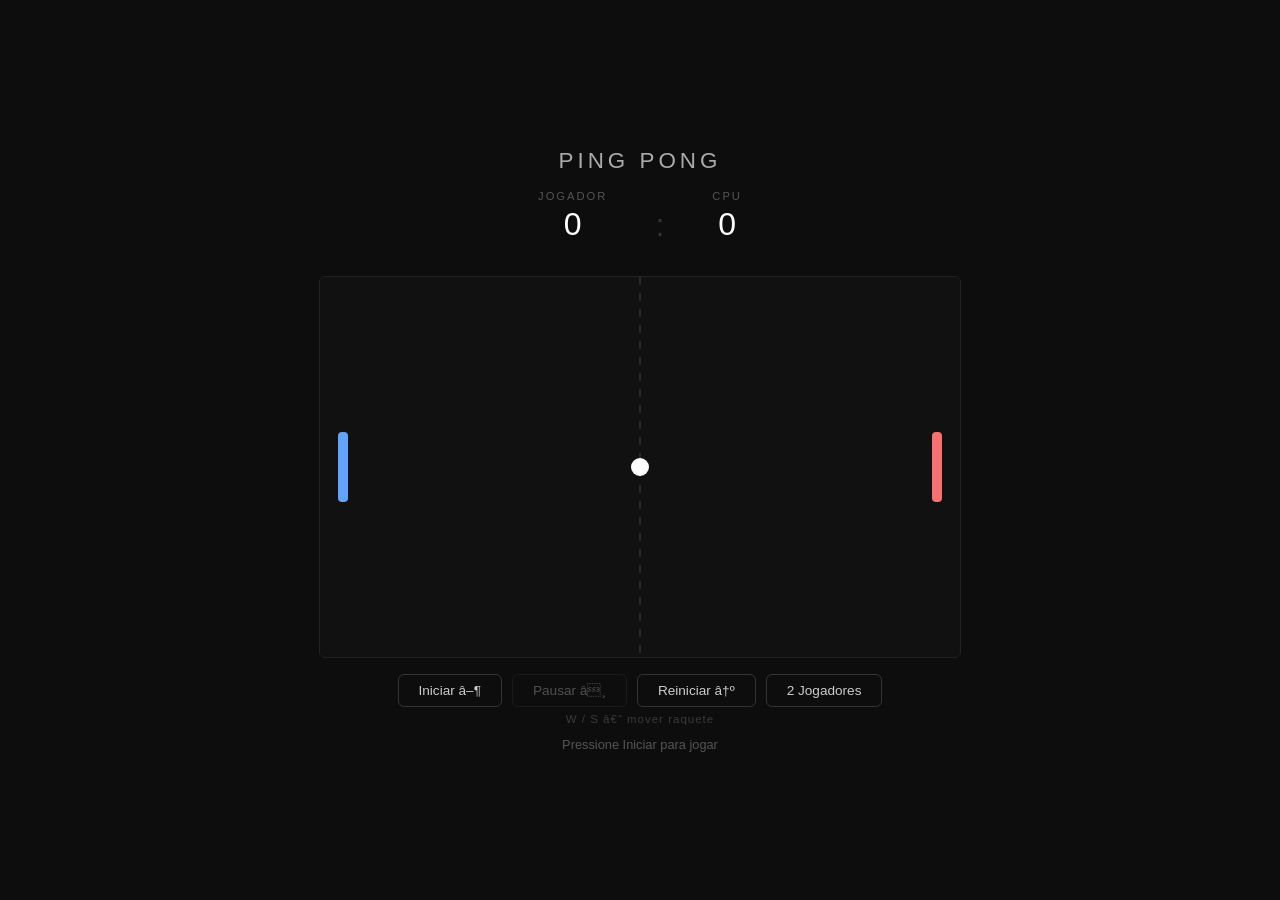
==== index.html @ 2b1d401d "att v2" ====
﻿<!DOCTYPE html>
<html lang="pt-BR">
<head>
  <meta charset="UTF-8" />
  <meta name="viewport" content="width=device-width, initial-scale=1.0" />
  <title>Ping Pong</title>
  <style>
    html, body {
      width: 100%;
      height: 100%;
    }

    body {
      margin: 0;
      background: #0d0d0d;
      overflow: hidden;
    }

    .frame {
      position: absolute;
      inset: 0;
      width: 100%;
      height: 100%;
      border: 0;
      display: none;
    }

    .frame.active {
      display: block;
    }

    .srcdoc-store {
      display: none;
    }
  </style>
</head>
<body>
  <noscript style="color:#fff; font-family:Segoe UI, sans-serif; padding:16px; display:block;">
    Ative o JavaScript para jogar.
  </noscript>

  <iframe id="frame-desktop" class="frame" title="Ping Pong (Desktop)"></iframe>
  <iframe id="frame-mobile" class="frame" title="Ping Pong (Mobile)"></iframe>

  <textarea id="srcdoc-desktop" class="srcdoc-store" aria-hidden="true">
<!DOCTYPE html>
<html lang="pt-BR">
<head>
  <meta charset="UTF-8" />
  <meta name="viewport" content="width=device-width, initial-scale=1.0" />
  <title>Ping Pong</title>
  <style>
    * { box-sizing: border-box; margin: 0; padding: 0; }

    body {
      background: #0d0d0d;
      display: flex;
      flex-direction: column;
      align-items: center;
      justify-content: center;
      min-height: 100vh;
      font-family: 'Segoe UI', sans-serif;
      color: #fff;
    }

    h1 {
      font-size: 1.4rem;
      font-weight: 500;
      letter-spacing: 4px;
      text-transform: uppercase;
      color: #aaa;
      margin-bottom: 1rem;
    }

    #scoreboard {
      display: flex;
      gap: 3rem;
      margin-bottom: 1rem;
      font-size: 2rem;
      font-weight: 500;
    }

    .score-block { text-align: center; }
    .score-label { font-size: 0.7rem; color: #555; letter-spacing: 2px; display: block; margin-bottom: 4px; }

    #game-canvas {
      border: 1px solid #222;
      border-radius: 6px;
      display: block;
    }

    #controls {
      display: flex;
      gap: 10px;
      margin-top: 1rem;
      flex-wrap: wrap;
      justify-content: center;
    }

    button {
      background: transparent;
      color: #ccc;
      border: 1px solid #333;
      border-radius: 6px;
      padding: 8px 20px;
      font-size: 0.85rem;
      cursor: pointer;
      transition: background 0.15s, color 0.15s;
    }

    button:hover:not(:disabled) { background: #1e1e1e; color: #fff; }
    button:disabled { opacity: 0.35; cursor: default; }

    #msg {
      font-size: 0.8rem;
      color: #555;
      margin-top: 0.75rem;
    }

    .hint {
      font-size: 0.72rem;
      color: #3a3a3a;
      margin-top: 0.4rem;
      letter-spacing: 1px;
    }
  </style>
</head>
<body>

  <h1>Ping Pong</h1>

  <div id="scoreboard">
    <div class="score-block">
      <span class="score-label" id="label-left">JOGADOR</span>
      <span id="score-left">0</span>
    </div>
    <div style="color:#333; line-height:2.2;">:</div>
    <div class="score-block">
      <span class="score-label" id="label-right">CPU</span>
      <span id="score-right">0</span>
    </div>
  </div>

  <canvas id="game-canvas" width="640" height="380"></canvas>

  <div id="controls">
    <button id="btn-start"  onclick="Game.start()">Iniciar â–¶</button>
    <button id="btn-pause"  onclick="Game.togglePause()" disabled>Pausar â¸</button>
    <button id="btn-reset"  onclick="Game.reset()">Reiniciar â†º</button>
    <button id="btn-mode"   onclick="Game.toggleMode()">2 Jogadores</button>
  </div>

  <p class="hint" id="hint">W / S  â€”  mover raquete</p>
  <p id="msg">Pressione Iniciar para jogar</p>

  <script>
    // â”€â”€â”€â”€â”€â”€â”€â”€â”€â”€â”€â”€â”€â”€â”€â”€â”€â”€â”€â”€â”€â”€â”€â”€â”€â”€â”€â”€â”€â”€â”€â”€â”€â”€â”€â”€â”€â”€â”€â”€â”€â”€â”€â”€â”€â”€â”€â”€â”€â”€â”€â”€â”€
    //  PING PONG â€” cÃ³digo estruturado em mÃ³dulos
    // â”€â”€â”€â”€â”€â”€â”€â”€â”€â”€â”€â”€â”€â”€â”€â”€â”€â”€â”€â”€â”€â”€â”€â”€â”€â”€â”€â”€â”€â”€â”€â”€â”€â”€â”€â”€â”€â”€â”€â”€â”€â”€â”€â”€â”€â”€â”€â”€â”€â”€â”€â”€â”€

    const Game = (() => {

      // â”€â”€ Canvas setup â”€â”€â”€â”€â”€â”€â”€â”€â”€â”€â”€â”€â”€â”€â”€â”€â”€â”€â”€â”€â”€â”€â”€â”€â”€â”€â”€â”€â”€â”€â”€â”€â”€â”€â”€â”€
      const canvas = document.getElementById('game-canvas');
      const ctx    = canvas.getContext('2d');
      const W = canvas.width;
      const H = canvas.height;

      // â”€â”€ Constantes â”€â”€â”€â”€â”€â”€â”€â”€â”€â”€â”€â”€â”€â”€â”€â”€â”€â”€â”€â”€â”€â”€â”€â”€â”€â”€â”€â”€â”€â”€â”€â”€â”€â”€â”€â”€â”€â”€â”€
      const PADDLE_W     = 10;
      const PADDLE_H     = 70;
      const PADDLE_SPEED = 5;
      const BALL_RADIUS  = 9;
      const CPU_SPEED    = 3.8;
      const WINNING_SCORE = 7;

      // â”€â”€ Estado global â”€â”€â”€â”€â”€â”€â”€â”€â”€â”€â”€â”€â”€â”€â”€â”€â”€â”€â”€â”€â”€â”€â”€â”€â”€â”€â”€â”€â”€â”€â”€â”€â”€â”€â”€â”€
      let running  = false;
      let paused   = false;
      let gameOver = false;
      let animId   = null;
      let scores   = { left: 0, right: 0 };
      let leftPaddle, rightPaddle, ball;
      let mode = 'cpu'; // 'cpu' | 'pvp'

      const labelLeft = document.getElementById('label-left');
      const labelRight = document.getElementById('label-right');
      const hintEl = document.getElementById('hint');
      const btnMode = document.getElementById('btn-mode');

      function updateModeUI() {
        if (mode === 'cpu') {
          if (labelLeft) labelLeft.textContent = 'JOGADOR';
          if (labelRight) labelRight.textContent = 'CPU';
          if (btnMode) btnMode.textContent = '2 Jogadores';
          if (hintEl) hintEl.textContent = 'W / S  â€”  mover raquete';
        } else {
          if (labelLeft) labelLeft.textContent = 'JOGADOR 1';
          if (labelRight) labelRight.textContent = 'JOGADOR 2';
          if (btnMode) btnMode.textContent = '1 Jogador';
          if (hintEl) hintEl.textContent = 'P1: W/S  â€”  P2: â†‘/â†“';
        }
      }

      // â”€â”€ Teclado â”€â”€â”€â”€â”€â”€â”€â”€â”€â”€â”€â”€â”€â”€â”€â”€â”€â”€â”€â”€â”€â”€â”€â”€â”€â”€â”€â”€â”€â”€â”€â”€â”€â”€â”€â”€â”€â”€â”€â”€â”€
      const keys = {};
      document.addEventListener('keydown', e => {
        keys[e.key] = true;
        if (['w','s','W','S','ArrowUp','ArrowDown'].includes(e.key)) e.preventDefault();
      });
      document.addEventListener('keyup', e => { keys[e.key] = false; });

      // â”€â”€ InicializaÃ§Ã£o â”€â”€â”€â”€â”€â”€â”€â”€â”€â”€â”€â”€â”€â”€â”€â”€â”€â”€â”€â”€â”€â”€â”€â”€â”€â”€â”€â”€â”€â”€â”€â”€â”€â”€â”€â”€
      function initState() {
        leftPaddle = {
          x: 18,
          y: H / 2 - PADDLE_H / 2,
          w: PADDLE_W,
          h: PADDLE_H
        };
        rightPaddle = {
          x: W - 18 - PADDLE_W,
          y: H / 2 - PADDLE_H / 2,
          w: PADDLE_W,
          h: PADDLE_H
        };
        scores = { left: 0, right: 0 };
        ball = spawnBall();
        updateScoreUI();
      }

      // â”€â”€ LÃ³gica da bola â”€â”€â”€â”€â”€â”€â”€â”€â”€â”€â”€â”€â”€â”€â”€â”€â”€â”€â”€â”€â”€â”€â”€â”€â”€â”€â”€â”€â”€â”€â”€â”€â”€â”€â”€
      function spawnBall() {
        const angle = (Math.random() * 0.5 + 0.2) * (Math.random() < 0.5 ? 1 : -1);
        const speed = 4.5;
        return {
          x:  W / 2,
          y:  H / 2,
          vx: speed * Math.cos(angle) * (Math.random() < 0.5 ? 1 : -1),
          vy: speed * Math.sin(angle),
          r:  BALL_RADIUS
        };
      }

      function moveBall() {
        ball.x += ball.vx;
        ball.y += ball.vy;

        // ColisÃ£o com paredes (topo/fundo)
        if (ball.y - ball.r <= 0)  { ball.y = ball.r;     ball.vy *= -1; }
        if (ball.y + ball.r >= H)  { ball.y = H - ball.r; ball.vy *= -1; }

        // ColisÃ£o com paddle esquerdo (jogador)
        if (collidesAABB(ball, leftPaddle)) {
          ball.x = leftPaddle.x + leftPaddle.w + ball.r;
          reflectBall(ball, leftPaddle, +1);
        }

        // ColisÃ£o com paddle direito (CPU)
        if (collidesAABB(ball, rightPaddle)) {
          ball.x = rightPaddle.x - ball.r;
          reflectBall(ball, rightPaddle, -1);
        }

        // Saiu pela esquerda â†’ ponto para CPU
        if (ball.x + ball.r < 0) {
          scores.right++;
          handlePoint(mode === 'cpu' ? 'CPU' : 'Jogador 2');
        }

        // Saiu pela direita â†’ ponto para o jogador
        if (ball.x - ball.r > W) {
          scores.left++;
          handlePoint(mode === 'cpu' ? 'Jogador' : 'Jogador 1');
        }
      }

      function reflectBall(b, paddle, direction) {
        const offset = (b.y - (paddle.y + paddle.h / 2)) / (paddle.h / 2);
        const speed  = Math.min(Math.sqrt(b.vx ** 2 + b.vy ** 2) * 1.04, 14);
        const angle  = offset * 0.85;
        b.vx = direction * Math.abs(speed * Math.cos(angle));
        b.vy = speed * Math.sin(angle);
      }

      function collidesAABB(b, p) {
        return b.x - b.r < p.x + p.w &&
               b.x + b.r > p.x &&
               b.y - b.r < p.y + p.h &&
               b.y + b.r > p.y;
      }

      // â”€â”€ Paddles â”€â”€â”€â”€â”€â”€â”€â”€â”€â”€â”€â”€â”€â”€â”€â”€â”€â”€â”€â”€â”€â”€â”€â”€â”€â”€â”€â”€â”€â”€â”€â”€â”€â”€â”€â”€â”€â”€â”€â”€â”€â”€
      function movePlayerPaddle() {
        if (keys['w'] || keys['W']) leftPaddle.y -= PADDLE_SPEED;
        if (keys['s'] || keys['S']) leftPaddle.y += PADDLE_SPEED;
        leftPaddle.y = clamp(leftPaddle.y, 0, H - PADDLE_H);
      }

      function movePlayer2Paddle() {
        if (keys['ArrowUp']) rightPaddle.y -= PADDLE_SPEED;
        if (keys['ArrowDown']) rightPaddle.y += PADDLE_SPEED;
        rightPaddle.y = clamp(rightPaddle.y, 0, H - PADDLE_H);
      }

      function moveCPUPaddle() {
        const center = rightPaddle.y + PADDLE_H / 2;
        if (center < ball.y - 6) rightPaddle.y += CPU_SPEED;
        else if (center > ball.y + 6) rightPaddle.y -= CPU_SPEED;
        rightPaddle.y = clamp(rightPaddle.y, 0, H - PADDLE_H);
      }

      // â”€â”€ PontuaÃ§Ã£o / vitÃ³ria â”€â”€â”€â”€â”€â”€â”€â”€â”€â”€â”€â”€â”€â”€â”€â”€â”€â”€â”€â”€â”€â”€â”€â”€â”€â”€â”€â”€â”€â”€
      function handlePoint(scorer) {
        updateScoreUI();
        if (scores.left >= WINNING_SCORE || scores.right >= WINNING_SCORE) {
          endGame(scorer);
        } else {
          ball = spawnBall();
        }
      }

      function endGame(winner) {
        gameOver = true;
        running  = false;
        setMsg(`ðŸ† ${winner} venceu! Pressione Reiniciar para jogar novamente.`);
        document.getElementById('btn-pause').disabled = true;
        document.getElementById('btn-start').disabled = true;
      }

      // â”€â”€ RenderizaÃ§Ã£o â”€â”€â”€â”€â”€â”€â”€â”€â”€â”€â”€â”€â”€â”€â”€â”€â”€â”€â”€â”€â”€â”€â”€â”€â”€â”€â”€â”€â”€â”€â”€â”€â”€â”€â”€â”€â”€
      function drawBackground() {
        ctx.fillStyle = '#111';
        ctx.fillRect(0, 0, W, H);

        ctx.setLineDash([8, 8]);
        ctx.strokeStyle = '#2a2a2a';
        ctx.lineWidth = 2;
        ctx.beginPath();
        ctx.moveTo(W / 2, 0);
        ctx.lineTo(W / 2, H);
        ctx.stroke();
        ctx.setLineDash([]);
      }

      function drawPaddle(p, color) {
        ctx.fillStyle = color;
        ctx.beginPath();
        const radius = 4;
        if (typeof ctx.roundRect === 'function') {
          ctx.roundRect(p.x, p.y, p.w, p.h, radius);
        } else if (typeof ctx.arcTo === 'function') {
          const r = Math.min(radius, p.w / 2, p.h / 2);
          const x = p.x, y = p.y, w = p.w, h = p.h;
          ctx.moveTo(x + r, y);
          ctx.arcTo(x + w, y, x + w, y + h, r);
          ctx.arcTo(x + w, y + h, x, y + h, r);
          ctx.arcTo(x, y + h, x, y, r);
          ctx.arcTo(x, y, x + w, y, r);
          ctx.closePath();
        } else {
          ctx.rect(p.x, p.y, p.w, p.h);
        }
        ctx.fill();
      }

      function drawBall() {
        ctx.fillStyle = '#ffffff';
        ctx.beginPath();
        ctx.arc(ball.x, ball.y, ball.r, 0, Math.PI * 2);
        ctx.fill();
      }

      function draw() {
        drawBackground();
        drawPaddle(leftPaddle,  '#60a5fa');
        drawPaddle(rightPaddle, '#f87171');
        drawBall();
      }

      // â”€â”€ Game loop â”€â”€â”€â”€â”€â”€â”€â”€â”€â”€â”€â”€â”€â”€â”€â”€â”€â”€â”€â”€â”€â”€â”€â”€â”€â”€â”€â”€â”€â”€â”€â”€â”€â”€â”€â”€â”€â”€â”€â”€
      function loop() {
        if (!running || paused || gameOver) return;
        movePlayerPaddle();
        if (mode === 'cpu') moveCPUPaddle();
        else movePlayer2Paddle();
        moveBall();
        draw();
        animId = requestAnimationFrame(loop);
      }

      // â”€â”€ UtilitÃ¡rios â”€â”€â”€â”€â”€â”€â”€â”€â”€â”€â”€â”€â”€â”€â”€â”€â”€â”€â”€â”€â”€â”€â”€â”€â”€â”€â”€â”€â”€â”€â”€â”€â”€â”€â”€â”€â”€â”€
      function clamp(val, min, max) {
        return Math.max(min, Math.min(max, val));
      }

      function updateScoreUI() {
        document.getElementById('score-left').textContent  = scores.left;
        document.getElementById('score-right').textContent = scores.right;
      }

      function setMsg(text) {
        document.getElementById('msg').textContent = text;
      }

      // â”€â”€ API pÃºblica â”€â”€â”€â”€â”€â”€â”€â”€â”€â”€â”€â”€â”€â”€â”€â”€â”€â”€â”€â”€â”€â”€â”€â”€â”€â”€â”€â”€â”€â”€â”€â”€â”€â”€â”€â”€â”€â”€
      function start() {
        if (gameOver || running) return;
        running = true;
        paused  = false;
        document.getElementById('btn-start').disabled = true;
        document.getElementById('btn-pause').disabled = false;
        setMsg(mode === 'cpu'
          ? 'Use W e S para mover. Boa sorte!'
          : 'P1: W/S | P2: â†‘/â†“');
        loop();
      }

      function togglePause() {
        if (!running || gameOver) return;
        paused = !paused;
        const btn = document.getElementById('btn-pause');
        btn.textContent = paused ? 'Continuar â–¶' : 'Pausar â¸';
        if (!paused) { setMsg(''); loop(); }
        else setMsg('â¸ Pausado');
      }

      function reset() {
        cancelAnimationFrame(animId);
        running  = false;
        paused   = false;
        gameOver = false;
        initState();
        draw();
        document.getElementById('btn-start').disabled = false;
        document.getElementById('btn-pause').disabled = true;
        document.getElementById('btn-pause').textContent = 'Pausar â¸';
        setMsg('Pressione Iniciar para jogar');
      }

      function toggleMode() {
        mode = mode === 'cpu' ? 'pvp' : 'cpu';
        reset();
        updateModeUI();
      }

      // â”€â”€ Boot â”€â”€â”€â”€â”€â”€â”€â”€â”€â”€â”€â”€â”€â”€â”€â”€â”€â”€â”€â”€â”€â”€â”€â”€â”€â”€â”€â”€â”€â”€â”€â”€â”€â”€â”€â”€â”€â”€â”€â”€â”€â”€â”€â”€â”€
      initState();
      updateModeUI();
      draw();

      return { start, togglePause, reset, toggleMode };

    })();
  </script>

</body>
</html>

  </textarea>

  <textarea id="srcdoc-mobile" class="srcdoc-store" aria-hidden="true">
<!DOCTYPE html>
<html lang="pt-BR">
<head>
  <meta charset="UTF-8" />
  <meta name="viewport" content="width=device-width, initial-scale=1.0" />
  <title>Ping Pong</title>
  <style>
    * { box-sizing: border-box; margin: 0; padding: 0; }

    body {
      background: #0d0d0d;
      display: flex;
      flex-direction: column;
      align-items: center;
      justify-content: center;
      min-height: 100vh;
      font-family: 'Segoe UI', sans-serif;
      color: #fff;
    }

    h1 {
      font-size: 1.4rem;
      font-weight: 500;
      letter-spacing: 4px;
      text-transform: uppercase;
      color: #aaa;
      margin-bottom: 1rem;
    }

    #game-frame {
      display: flex;
      align-items: center;
      justify-content: center;
      gap: 10px;
    }

    #center-col {
      display: flex;
      flex-direction: column;
      align-items: center;
      gap: 10px;
    }

    #field-row {
      display: flex;
      align-items: center;
      gap: 10px;
    }

    .side-score {
      width: 46px;
      display: flex;
      flex-direction: column;
      align-items: center;
      justify-content: center;
      gap: 8px;
      user-select: none;
    }

    .score-label {
      font-size: 0.65rem;
      color: #555;
      letter-spacing: 2px;
      writing-mode: vertical-rl;
      text-orientation: mixed;
    }

    .score {
      font-size: 2.1rem;
      font-weight: 600;
      color: #e5e7eb;
      line-height: 1;
    }

    #field {
      position: relative;
      display: inline-block;
    }

    #overlay {
      position: absolute;
      inset: 0;
      display: flex;
      align-items: center;
      justify-content: center;
      pointer-events: none;
    }

    #countdown {
      position: absolute;
      inset: 0;
      display: flex;
      align-items: center;
      justify-content: center;
      font-size: 5rem;
      font-weight: 700;
      color: #fff;
      letter-spacing: 2px;
      text-shadow: 0 10px 40px rgba(0,0,0,0.8);
    }

    #start-menu {
      pointer-events: auto;
      background: rgba(10, 10, 10, 0.88);
      border: 1px solid #333;
      border-radius: 12px;
      padding: 18px;
      width: min(320px, 92%);
      text-align: center;
      backdrop-filter: blur(6px);
    }

    #start-menu h2 {
      font-size: 1rem;
      color: #c7c7c7;
      letter-spacing: 2px;
      text-transform: uppercase;
      font-weight: 600;
    }

    #start-menu p {
      margin-top: 10px;
      font-size: 0.85rem;
      color: #777;
    }

    .menu-actions {
      display: flex;
      flex-direction: column;
      gap: 10px;
      margin-top: 14px;
    }

    #game-canvas {
      border: 1px solid #222;
      border-radius: 6px;
      display: block;
      max-width: 100%;
      height: auto;
    }

    #controls {
      display: flex;
      gap: 10px;
      margin-top: 1rem;
      flex-wrap: wrap;
      justify-content: center;
    }

    button {
      background: transparent;
      color: #ccc;
      border: 1px solid #333;
      border-radius: 6px;
      padding: 8px 20px;
      font-size: 0.85rem;
      cursor: pointer;
      transition: background 0.15s, color 0.15s;
    }

    button.menu-btn {
      background: #151515;
      color: #eee;
      border: 1px solid #333;
      border-radius: 10px;
      padding: 12px 14px;
      font-size: 1rem;
    }

    button.menu-btn:hover:not(:disabled) { background: #1f1f1f; }
    button:hover:not(:disabled) { background: #1e1e1e; color: #fff; }
    button:disabled { opacity: 0.35; cursor: default; }

    #msg {
      font-size: 0.8rem;
      color: #555;
      margin-top: 0.75rem;
    }

    .paddle-controls {
      display: flex;
      gap: 42px;
      align-items: center;
      justify-content: center;
    }

    .control-btn {
      width: var(--btn-size, 90px);
      height: var(--btn-size, 90px);
      border-radius: 50%;
      background: #1a1a1a;
      border: 2px solid #333;
      color: #666;
      font-size: 1.8rem;
      display: flex;
      align-items: center;
      justify-content: center;
      user-select: none;
      -webkit-user-select: none;
      touch-action: manipulation;
    }

    #p2-controls .control-btn,
    #p1-controls .control-btn {
      --btn-size: 78px;
    }

    .control-btn:active, .control-btn.active {
      background: #2a2a2a;
      border-color: #60a5fa;
      color: #60a5fa;
    }

    .control-btn.p2:active, .control-btn.p2.active {
      border-color: #f87171;
      color: #f87171;
    }

    .hidden { display: none !important; }

    .hint {
      font-size: 0.72rem;
      color: #3a3a3a;
      margin-top: 0.4rem;
      letter-spacing: 1px;
    }
  </style>
</head>
<body>

  <h1>Ping Pong</h1>

  <div id="game-frame">
    <div id="center-col">
      <div class="paddle-controls hidden" id="p2-controls" aria-label="Controles do Jogador 2">
        <div class="control-btn p2" id="btn-p2-left">â—€</div>
        <div class="control-btn p2" id="btn-p2-right">â–¶</div>
      </div>

      <div id="field-row">
        <div class="side-score" id="side-left">
          <span class="score-label" id="label-left">JOGADOR</span>
          <span class="score" id="score-left">0</span>
        </div>

        <div id="field">
          <canvas id="game-canvas" width="380" height="640"></canvas>

          <div id="overlay">
            <div id="countdown" class="hidden">3</div>

            <div id="start-menu">
              <h2>Escolha o modo</h2>
              <p>O jogo comeÃ§a apÃ³s 3 segundos</p>
              <div class="menu-actions">
                <button class="menu-btn" id="menu-1p">1 Jogador</button>
                <button class="menu-btn" id="menu-2p">2 Jogadores</button>
              </div>
            </div>
          </div>
        </div>

        <div class="side-score" id="side-right">
          <span class="score-label" id="label-right">CPU</span>
          <span class="score" id="score-right">0</span>
        </div>
      </div>

      <div class="paddle-controls" id="p1-controls" aria-label="Controles do Jogador 1">
        <div class="control-btn" id="btn-p1-left">â—€</div>
        <div class="control-btn" id="btn-p1-right">â–¶</div>
      </div>
    </div>
  </div>

  <div id="controls">
    <button id="btn-menu" onclick="Game.openMenu()">Menu â˜°</button>
    <button id="btn-pause" onclick="Game.togglePause()" disabled>Pausar â¸</button>
    <button id="btn-reset" onclick="Game.reset()">Reiniciar â†º</button>
  </div>

  <p class="hint" id="hint">Segure os botÃµes para mover a raquete</p>
  <p id="msg">Escolha 1 Jogador ou 2 Jogadores para comeÃ§ar</p>

  <script>
    // â”€â”€â”€â”€â”€â”€â”€â”€â”€â”€â”€â”€â”€â”€â”€â”€â”€â”€â”€â”€â”€â”€â”€â”€â”€â”€â”€â”€â”€â”€â”€â”€â”€â”€â”€â”€â”€â”€â”€â”€â”€â”€â”€â”€â”€â”€â”€â”€â”€â”€â”€â”€â”€
    //  PING PONG â€” cÃ³digo estruturado em mÃ³dulos
    // â”€â”€â”€â”€â”€â”€â”€â”€â”€â”€â”€â”€â”€â”€â”€â”€â”€â”€â”€â”€â”€â”€â”€â”€â”€â”€â”€â”€â”€â”€â”€â”€â”€â”€â”€â”€â”€â”€â”€â”€â”€â”€â”€â”€â”€â”€â”€â”€â”€â”€â”€â”€â”€

    const Game = (() => {

      // â”€â”€ Canvas setup â”€â”€â”€â”€â”€â”€â”€â”€â”€â”€â”€â”€â”€â”€â”€â”€â”€â”€â”€â”€â”€â”€â”€â”€â”€â”€â”€â”€â”€â”€â”€â”€â”€â”€â”€â”€
      const canvas = document.getElementById('game-canvas');
      const ctx    = canvas.getContext('2d');
      const W = canvas.width;
      const H = canvas.height;

      // â”€â”€ Constantes â”€â”€â”€â”€â”€â”€â”€â”€â”€â”€â”€â”€â”€â”€â”€â”€â”€â”€â”€â”€â”€â”€â”€â”€â”€â”€â”€â”€â”€â”€â”€â”€â”€â”€â”€â”€â”€â”€â”€
      const PADDLE_W     = 70;
      const PADDLE_H     = 10;
      const PADDLE_SPEED = 5;
      const BALL_RADIUS  = 9;
      const CPU_SPEED    = 3.8;
      const WINNING_SCORE = 7;

      // â”€â”€ Estado global â”€â”€â”€â”€â”€â”€â”€â”€â”€â”€â”€â”€â”€â”€â”€â”€â”€â”€â”€â”€â”€â”€â”€â”€â”€â”€â”€â”€â”€â”€â”€â”€â”€â”€â”€â”€
      let running  = false;
      let paused   = false;
      let gameOver = false;
      let animId   = null;
      let scores   = { left: 0, right: 0 };
      let leftPaddle, rightPaddle, ball;
      let mode = 'cpu'; // 'cpu' | 'pvp'

      // â”€â”€ Touch/Mobile controls â”€â”€â”€â”€â”€â”€â”€â”€â”€â”€â”€â”€â”€â”€â”€â”€â”€â”€â”€â”€â”€â”€â”€â”€â”€â”€â”€
      const p1Keys = { left: false, right: false };
      const p2Keys = { left: false, right: false };

      const btnP1Left  = document.getElementById('btn-p1-left');
      const btnP1Right = document.getElementById('btn-p1-right');
      const btnP2Left  = document.getElementById('btn-p2-left');
      const btnP2Right = document.getElementById('btn-p2-right');

      const labelLeft = document.getElementById('label-left');
      const labelRight = document.getElementById('label-right');
      const hintEl = document.getElementById('hint');
      const p2Controls = document.getElementById('p2-controls');
      const countdownEl = document.getElementById('countdown');
      const startMenuEl = document.getElementById('start-menu');
      const menu1pBtn = document.getElementById('menu-1p');
      const menu2pBtn = document.getElementById('menu-2p');
      const pauseBtn = document.getElementById('btn-pause');

      let countdownUntil = 0;
      let lastCountdownShown = null;
      let serveAnim = null;

      function setupTouchBtn(elem, keyObj, key) {
        if (!elem) return;
        const events = ['touchstart', 'mousedown'];
        const eventsEnd = ['touchend', 'mouseup', 'mouseleave'];

        events.forEach(evt => {
          elem.addEventListener(evt, e => {
            e.preventDefault();
            keyObj[key] = true;
            elem.classList.add('active');
          });
        });

        eventsEnd.forEach(evt => {
          elem.addEventListener(evt, e => {
            e.preventDefault();
            keyObj[key] = false;
            elem.classList.remove('active');
          });
        });
      }

      setupTouchBtn(btnP1Left,  p1Keys, 'left');
      setupTouchBtn(btnP1Right, p1Keys, 'right');
      setupTouchBtn(btnP2Left,  p2Keys, 'left');
      setupTouchBtn(btnP2Right, p2Keys, 'right');

      function updateModeUI() {
        if (mode === 'cpu') {
          if (labelLeft) labelLeft.textContent = 'CPU';
          if (labelRight) labelRight.textContent = 'JOGADOR';
          if (hintEl) hintEl.textContent = 'P1: botÃµes de baixo (â—€ â–¶)';
          if (p2Controls) p2Controls.classList.add('hidden');
        } else {
          if (labelLeft) labelLeft.textContent = 'JOGADOR 1';
          if (labelRight) labelRight.textContent = 'JOGADOR 2';
          if (hintEl) hintEl.textContent = 'P1: botÃµes de baixo | P2: botÃµes de cima';
          if (p2Controls) p2Controls.classList.remove('hidden');
        }
      }

      if (menu1pBtn) menu1pBtn.addEventListener('click', () => startNewMatch('cpu'));
      if (menu2pBtn) menu2pBtn.addEventListener('click', () => startNewMatch('pvp'));

      // â”€â”€ Teclado â”€â”€â”€â”€â”€â”€â”€â”€â”€â”€â”€â”€â”€â”€â”€â”€â”€â”€â”€â”€â”€â”€â”€â”€â”€â”€â”€â”€â”€â”€â”€â”€â”€â”€â”€â”€â”€â”€â”€â”€â”€
      const keys = {};
      document.addEventListener('keydown', e => {
        keys[e.key] = true;
        if (['w','s','W','S','a','d','A','D','ArrowLeft','ArrowRight'].includes(e.key)) e.preventDefault();
      });
      document.addEventListener('keyup', e => { keys[e.key] = false; });

      // â”€â”€ InicializaÃ§Ã£o â”€â”€â”€â”€â”€â”€â”€â”€â”€â”€â”€â”€â”€â”€â”€â”€â”€â”€â”€â”€â”€â”€â”€â”€â”€â”€â”€â”€â”€â”€â”€â”€â”€â”€â”€â”€
      function initState(resetScore = true) {
        // Em modo retrato: CPU no topo, jogador embaixo
        rightPaddle = {
          x: W / 2 - PADDLE_W / 2,
          y: 18,
          w: PADDLE_W,
          h: PADDLE_H
        };
        leftPaddle = {
          x: W / 2 - PADDLE_W / 2,
          y: H - 18 - PADDLE_H,
          w: PADDLE_W,
          h: PADDLE_H
        };
        if (resetScore) scores = { left: 0, right: 0 };
        ball = null;
        updateScoreUI();
      }

      // â”€â”€ LÃ³gica da bola â”€â”€â”€â”€â”€â”€â”€â”€â”€â”€â”€â”€â”€â”€â”€â”€â”€â”€â”€â”€â”€â”€â”€â”€â”€â”€â”€â”€â”€â”€â”€â”€â”€â”€â”€
      function spawnBall() {
        const speed = 4.5;
        const direction = Math.random() < 0.5 ? 1 : -1;
        return {
          x:  W / 2,
          y:  H / 2,
          vx: (Math.random() - 0.5) * 2,  // Pequeno movimento horizontal
          vy: direction * speed,           // Movimento vertical principal
          r:  BALL_RADIUS
        };
      }

      function beginServeDrop() {
        const next = spawnBall();
        const startR = BALL_RADIUS * 3.4;
        serveAnim = {
          start: performance.now(),
          duration: 520,
          startR,
          endR: BALL_RADIUS,
          vx: next.vx,
          vy: next.vy
        };
        ball = { x: next.x, y: next.y, vx: 0, vy: 0, r: startR };
      }

      function moveBall(now) {
        if (!ball) return;

        if (serveAnim) {
          const t = clamp((now - serveAnim.start) / serveAnim.duration, 0, 1);
          const eased = 1 - Math.pow(1 - t, 3); // easeOutCubic
          ball.r = serveAnim.startR + (serveAnim.endR - serveAnim.startR) * eased;
          if (t >= 1) {
            ball.r = serveAnim.endR;
            ball.vx = serveAnim.vx;
            ball.vy = serveAnim.vy;
            serveAnim = null;
          }
          return;
        }

        ball.x += ball.vx;
        ball.y += ball.vy;

        // ColisÃ£o com paredes (esquerda/direita)
        if (ball.x - ball.r <= 0)  { ball.x = ball.r;     ball.vx *= -1; }
        if (ball.x + ball.r >= W)  { ball.x = W - ball.r; ball.vx *= -1; }

        // ColisÃ£o com paddle direito (CPU - topo)
        if (collidesAABB(ball, rightPaddle)) {
          ball.y = rightPaddle.y + rightPaddle.h + ball.r;
          reflectBall(ball, rightPaddle, +1);
        }

        // ColisÃ£o com paddle esquerdo (jogador - baixo)
        if (collidesAABB(ball, leftPaddle)) {
          ball.y = leftPaddle.y - ball.r;
          reflectBall(ball, leftPaddle, -1);
        }

        // Saiu pelo topo â†’ ponto para CPU
        if (ball.y + ball.r < 0) {
          if (mode === 'cpu') {
            scores.right++;
            handlePoint('CPU');
          } else {
            scores.left++;
            handlePoint('Jogador 1');
          }
        }

        // Saiu pelo fundo â†’ ponto para o jogador
        if (ball.y - ball.r > H) {
          if (mode === 'cpu') {
            scores.left++;
            handlePoint('Jogador');
          } else {
            scores.right++;
            handlePoint('Jogador 2');
          }
        }
      }

      function reflectBall(b, paddle, direction) {
        const offset = (b.x - (paddle.x + paddle.w / 2)) / (paddle.w / 2);
        const speed  = Math.min(Math.sqrt(b.vx ** 2 + b.vy ** 2) * 1.04, 14);
        const angle  = offset * 0.85;
        // Em modo retrato (paddles horizontais): varia o X pelo impacto e reflete no Y
        b.vx = speed * Math.sin(angle);
        b.vy = direction * Math.abs(speed * Math.cos(angle));
      }

      function collidesAABB(b, p) {
        return b.x - b.r < p.x + p.w &&
               b.x + b.r > p.x &&
               b.y - b.r < p.y + p.h &&
               b.y + b.r > p.y;
      }

      // â”€â”€ Paddles â”€â”€â”€â”€â”€â”€â”€â”€â”€â”€â”€â”€â”€â”€â”€â”€â”€â”€â”€â”€â”€â”€â”€â”€â”€â”€â”€â”€â”€â”€â”€â”€â”€â”€â”€â”€â”€â”€â”€â”€â”€â”€
      function movePlayerPaddle() {
        // Suporte a teclado (A/D para esquerda/direita)
        if (keys['a'] || keys['A'] || (mode === 'cpu' && keys['ArrowLeft'])) leftPaddle.x -= PADDLE_SPEED;
        if (keys['d'] || keys['D'] || (mode === 'cpu' && keys['ArrowRight'])) leftPaddle.x += PADDLE_SPEED;
        // Suporte a botÃµes mobile
        if (p1Keys.left) leftPaddle.x -= PADDLE_SPEED;
        if (p1Keys.right) leftPaddle.x += PADDLE_SPEED;
        leftPaddle.x = clamp(leftPaddle.x, 0, W - PADDLE_W);
      }

      function movePlayer2Paddle() {
        if (keys['ArrowLeft'] || keys['j'] || keys['J']) rightPaddle.x -= PADDLE_SPEED;
        if (keys['ArrowRight'] || keys['l'] || keys['L']) rightPaddle.x += PADDLE_SPEED;
        if (p2Keys.left) rightPaddle.x -= PADDLE_SPEED;
        if (p2Keys.right) rightPaddle.x += PADDLE_SPEED;
        rightPaddle.x = clamp(rightPaddle.x, 0, W - PADDLE_W);
      }

      function moveCPUPaddle() {
        if (!ball) return;
        const center = rightPaddle.x + PADDLE_W / 2;
        if (center < ball.x - 6) rightPaddle.x += CPU_SPEED;
        else if (center > ball.x + 6) rightPaddle.x -= CPU_SPEED;
        rightPaddle.x = clamp(rightPaddle.x, 0, W - PADDLE_W);
      }

      // â”€â”€ PontuaÃ§Ã£o / vitÃ³ria â”€â”€â”€â”€â”€â”€â”€â”€â”€â”€â”€â”€â”€â”€â”€â”€â”€â”€â”€â”€â”€â”€â”€â”€â”€â”€â”€â”€â”€â”€
      function handlePoint(scorer) {
        updateScoreUI();
        if (scores.left >= WINNING_SCORE || scores.right >= WINNING_SCORE) {
          endGame(scorer);
        } else {
          beginServeDrop();
        }
      }

      function endGame(winner) {
        gameOver = true;
        running  = false;
        setMsg(`ðŸ† ${winner} venceu! Toque Reiniciar para jogar novamente.`);
        if (pauseBtn) {
          pauseBtn.disabled = true;
          pauseBtn.textContent = 'Pausar â¸';
        }
      }

      // â”€â”€ RenderizaÃ§Ã£o â”€â”€â”€â”€â”€â”€â”€â”€â”€â”€â”€â”€â”€â”€â”€â”€â”€â”€â”€â”€â”€â”€â”€â”€â”€â”€â”€â”€â”€â”€â”€â”€â”€â”€â”€â”€â”€
      function drawBackground() {
        ctx.fillStyle = '#111';
        ctx.fillRect(0, 0, W, H);

        ctx.setLineDash([8, 8]);
        ctx.strokeStyle = '#2a2a2a';
        ctx.lineWidth = 2;
        ctx.beginPath();
        ctx.moveTo(0, H / 2);
        ctx.lineTo(W, H / 2);
        ctx.stroke();
        ctx.setLineDash([]);
      }

      function drawPaddle(p, color) {
        ctx.fillStyle = color;
        ctx.beginPath();
        const radius = 4;
        if (typeof ctx.roundRect === 'function') {
          ctx.roundRect(p.x, p.y, p.w, p.h, radius);
        } else if (typeof ctx.arcTo === 'function') {
          const r = Math.min(radius, p.w / 2, p.h / 2);
          const x = p.x, y = p.y, w = p.w, h = p.h;
          ctx.moveTo(x + r, y);
          ctx.arcTo(x + w, y, x + w, y + h, r);
          ctx.arcTo(x + w, y + h, x, y + h, r);
          ctx.arcTo(x, y + h, x, y, r);
          ctx.arcTo(x, y, x + w, y, r);
          ctx.closePath();
        } else {
          ctx.rect(p.x, p.y, p.w, p.h);
        }
        ctx.fill();
      }

      function drawBall() {
        if (!ball) return;
        ctx.fillStyle = '#ffffff';
        ctx.beginPath();
        ctx.arc(ball.x, ball.y, ball.r, 0, Math.PI * 2);
        ctx.fill();
      }

      function draw() {
        drawBackground();
        drawPaddle(rightPaddle, '#f87171');  // CPU/Jogador 2 - topo (vermelho)
        drawPaddle(leftPaddle,  '#60a5fa');  // Jogador - baixo (azul)
        drawBall();
      }

      // â”€â”€ Game loop â”€â”€â”€â”€â”€â”€â”€â”€â”€â”€â”€â”€â”€â”€â”€â”€â”€â”€â”€â”€â”€â”€â”€â”€â”€â”€â”€â”€â”€â”€â”€â”€â”€â”€â”€â”€â”€â”€â”€â”€
      function beginCountdown(seconds) {
        countdownUntil = performance.now() + seconds * 1000;
        lastCountdownShown = null;
        if (countdownEl) {
          countdownEl.classList.remove('hidden');
          countdownEl.textContent = String(seconds);
        }
      }

      function updateCountdown(now) {
        if (!countdownUntil || !countdownEl) return false;
        const remaining = countdownUntil - now;
        if (remaining <= 0) {
          countdownUntil = 0;
          lastCountdownShown = null;
          countdownEl.classList.add('hidden');
          countdownEl.textContent = '';
          return true;
        }
        const value = Math.ceil(remaining / 1000);
        if (value !== lastCountdownShown) {
          lastCountdownShown = value;
          countdownEl.textContent = String(value);
        }
        return false;
      }

      function startRally() {
        ball = spawnBall();
        if (pauseBtn) pauseBtn.disabled = false;
        setMsg('');
      }

      function loop(ts) {
        if (!running || paused || gameOver) return;
        const now = ts ?? performance.now();

        movePlayerPaddle();
        if (mode === 'cpu') moveCPUPaddle();
        else movePlayer2Paddle();

        if (countdownUntil) {
          if (updateCountdown(now)) startRally();
        } else {
          moveBall(now);
        }

        draw();
        animId = requestAnimationFrame(loop);
      }

      // â”€â”€ UtilitÃ¡rios â”€â”€â”€â”€â”€â”€â”€â”€â”€â”€â”€â”€â”€â”€â”€â”€â”€â”€â”€â”€â”€â”€â”€â”€â”€â”€â”€â”€â”€â”€â”€â”€â”€â”€â”€â”€â”€â”€
      function clamp(val, min, max) {
        return Math.max(min, Math.min(max, val));
      }

      function updateScoreUI() {
        document.getElementById('score-left').textContent  = scores.left;
        document.getElementById('score-right').textContent = scores.right;
      }

      function setMsg(text) {
        document.getElementById('msg').textContent = text;
      }

      // â”€â”€ API pÃºblica â”€â”€â”€â”€â”€â”€â”€â”€â”€â”€â”€â”€â”€â”€â”€â”€â”€â”€â”€â”€â”€â”€â”€â”€â”€â”€â”€â”€â”€â”€â”€â”€â”€â”€â”€â”€â”€â”€
      function openMenu() {
        cancelAnimationFrame(animId);
        running  = false;
        paused   = false;
        gameOver = false;
        countdownUntil = 0;
        lastCountdownShown = null;
        serveAnim = null;
        ball = null;
        initState(true);
        updateModeUI();
        if (startMenuEl) startMenuEl.classList.remove('hidden');
        if (countdownEl) {
          countdownEl.classList.add('hidden');
          countdownEl.textContent = '';
        }
        if (pauseBtn) {
          pauseBtn.disabled = true;
          pauseBtn.textContent = 'Pausar â¸';
        }
        setMsg('Escolha 1 Jogador ou 2 Jogadores para comeÃ§ar');
        draw();
      }

      function startNewMatch(selectedMode) {
        cancelAnimationFrame(animId);
        mode = selectedMode;
        running  = true;
        paused   = false;
        gameOver = false;
        serveAnim = null;
        initState(true);
        updateModeUI();
        if (startMenuEl) startMenuEl.classList.add('hidden');
        if (pauseBtn) {
          pauseBtn.disabled = true;
          pauseBtn.textContent = 'Pausar â¸';
        }
        beginCountdown(3);
        setMsg('Preparar...');
        draw();
        animId = requestAnimationFrame(loop);
      }

      function togglePause() {
        if (!running || gameOver) return;
        paused = !paused;
        const btn = document.getElementById('btn-pause');
        btn.textContent = paused ? 'Continuar â–¶' : 'Pausar â¸';
        if (!paused) { setMsg(''); loop(); }
        else setMsg('â¸ Pausado');
      }

      function reset() {
        startNewMatch(mode);
      }

      // â”€â”€ Boot â”€â”€â”€â”€â”€â”€â”€â”€â”€â”€â”€â”€â”€â”€â”€â”€â”€â”€â”€â”€â”€â”€â”€â”€â”€â”€â”€â”€â”€â”€â”€â”€â”€â”€â”€â”€â”€â”€â”€â”€â”€â”€â”€â”€â”€
      initState();
      updateModeUI();
      draw();

      return { openMenu, togglePause, reset };

    })();
  </script>

</body>
</html>

  </textarea>

  <script>
    (() => {
      const desktopFrame = document.getElementById('frame-desktop');
      const mobileFrame = document.getElementById('frame-mobile');
      const desktopStore = document.getElementById('srcdoc-desktop');
      const mobileStore = document.getElementById('srcdoc-mobile');

      const desktopSrc = (desktopStore?.value ?? '').trim();
      const mobileSrc = (mobileStore?.value ?? '').trim();

      // Libera memÃ³ria depois de extrair o conteÃºdo.
      desktopStore?.remove();
      mobileStore?.remove();

      const mql = window.matchMedia('(pointer: coarse), (max-width: 820px)');

      function show(useMobile) {
        if (useMobile) {
          if (!mobileFrame.srcdoc) mobileFrame.srcdoc = mobileSrc;
          desktopFrame.classList.remove('active');
          mobileFrame.classList.add('active');
          try { mobileFrame.focus({ preventScroll: true }); } catch (_) {}
          return;
        }

        if (!desktopFrame.srcdoc) desktopFrame.srcdoc = desktopSrc;
        mobileFrame.classList.remove('active');
        desktopFrame.classList.add('active');
        try { desktopFrame.focus({ preventScroll: true }); } catch (_) {}
      }

      function update() {
        show(mql.matches);
      }

      if (typeof mql.addEventListener === 'function') mql.addEventListener('change', update);
      else if (typeof mql.addListener === 'function') mql.addListener(update);

      update();
    })();
  </script>
</body>
</html>
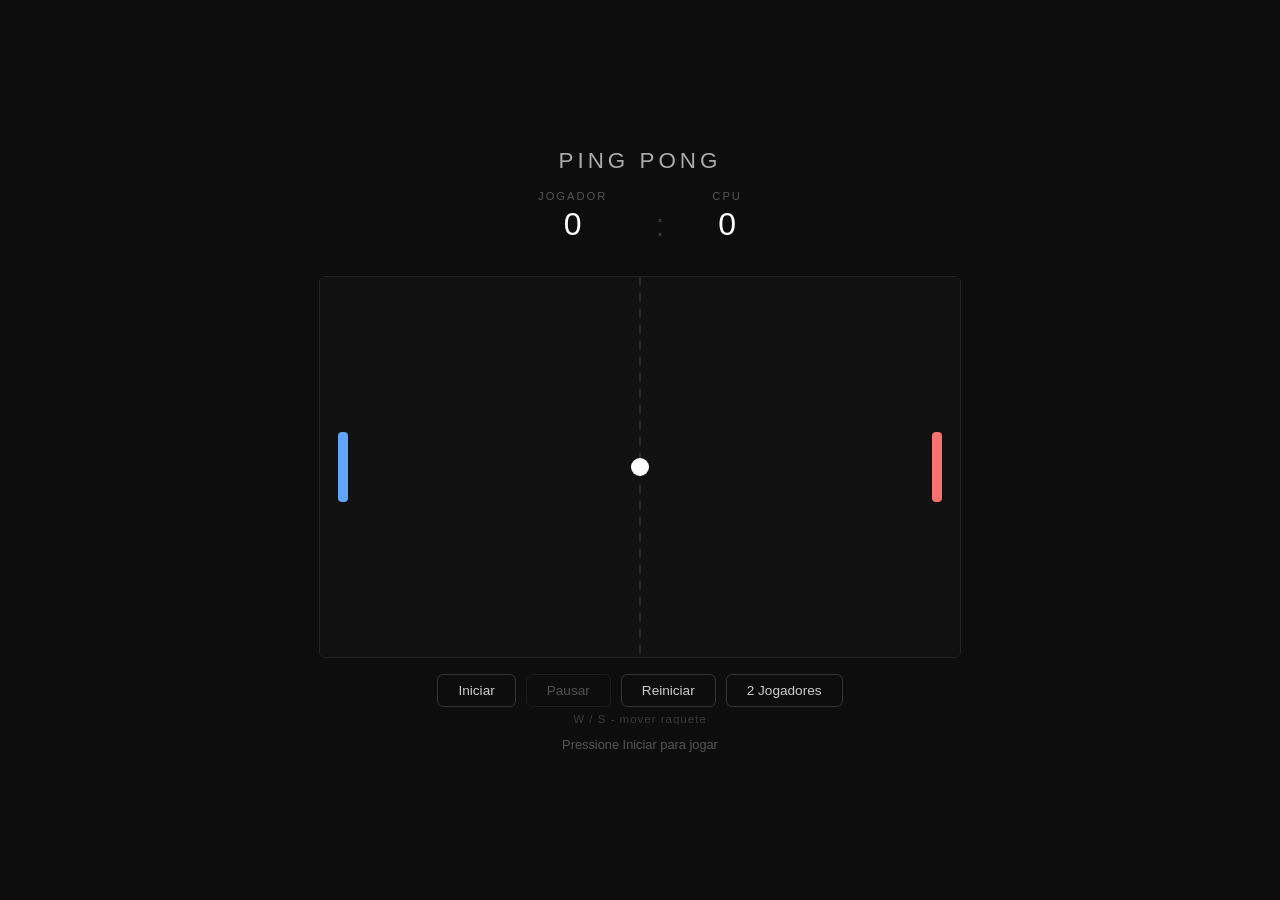
==== commit a0d2ae0a: "att v3" ====
--- a/index.html
+++ b/index.html
@@ -144,29 +144,29 @@
   <canvas id="game-canvas" width="640" height="380"></canvas>
 
   <div id="controls">
-    <button id="btn-start"  onclick="Game.start()">Iniciar â–¶</button>
-    <button id="btn-pause"  onclick="Game.togglePause()" disabled>Pausar â¸</button>
-    <button id="btn-reset"  onclick="Game.reset()">Reiniciar â†º</button>
+    <button id="btn-start"  onclick="Game.start()">Iniciar</button>
+    <button id="btn-pause"  onclick="Game.togglePause()" disabled>Pausar</button>
+    <button id="btn-reset"  onclick="Game.reset()">Reiniciar</button>
     <button id="btn-mode"   onclick="Game.toggleMode()">2 Jogadores</button>
   </div>
 
-  <p class="hint" id="hint">W / S  â€”  mover raquete</p>
+  <p class="hint" id="hint">W / S  -  mover raquete</p>
   <p id="msg">Pressione Iniciar para jogar</p>
 
   <script>
-    // â”€â”€â”€â”€â”€â”€â”€â”€â”€â”€â”€â”€â”€â”€â”€â”€â”€â”€â”€â”€â”€â”€â”€â”€â”€â”€â”€â”€â”€â”€â”€â”€â”€â”€â”€â”€â”€â”€â”€â”€â”€â”€â”€â”€â”€â”€â”€â”€â”€â”€â”€â”€â”€
-    //  PING PONG â€” cÃ³digo estruturado em mÃ³dulos
-    // â”€â”€â”€â”€â”€â”€â”€â”€â”€â”€â”€â”€â”€â”€â”€â”€â”€â”€â”€â”€â”€â”€â”€â”€â”€â”€â”€â”€â”€â”€â”€â”€â”€â”€â”€â”€â”€â”€â”€â”€â”€â”€â”€â”€â”€â”€â”€â”€â”€â”€â”€â”€â”€
+    // ─────────────────────────────────────────────────────
+    //  PING PONG — código estruturado em módulos
+    // ─────────────────────────────────────────────────────
 
     const Game = (() => {
 
-      // â”€â”€ Canvas setup â”€â”€â”€â”€â”€â”€â”€â”€â”€â”€â”€â”€â”€â”€â”€â”€â”€â”€â”€â”€â”€â”€â”€â”€â”€â”€â”€â”€â”€â”€â”€â”€â”€â”€â”€â”€
+      // ── Canvas setup ────────────────────────────────────
       const canvas = document.getElementById('game-canvas');
       const ctx    = canvas.getContext('2d');
       const W = canvas.width;
       const H = canvas.height;
 
-      // â”€â”€ Constantes â”€â”€â”€â”€â”€â”€â”€â”€â”€â”€â”€â”€â”€â”€â”€â”€â”€â”€â”€â”€â”€â”€â”€â”€â”€â”€â”€â”€â”€â”€â”€â”€â”€â”€â”€â”€â”€â”€â”€
+      // ── Constantes ───────────────────────────────────────
       const PADDLE_W     = 10;
       const PADDLE_H     = 70;
       const PADDLE_SPEED = 5;
@@ -174,7 +174,7 @@
       const CPU_SPEED    = 3.8;
       const WINNING_SCORE = 7;
 
-      // â”€â”€ Estado global â”€â”€â”€â”€â”€â”€â”€â”€â”€â”€â”€â”€â”€â”€â”€â”€â”€â”€â”€â”€â”€â”€â”€â”€â”€â”€â”€â”€â”€â”€â”€â”€â”€â”€â”€â”€
+      // ── Estado global ────────────────────────────────────
       let running  = false;
       let paused   = false;
       let gameOver = false;
@@ -193,16 +193,16 @@
           if (labelLeft) labelLeft.textContent = 'JOGADOR';
           if (labelRight) labelRight.textContent = 'CPU';
           if (btnMode) btnMode.textContent = '2 Jogadores';
-          if (hintEl) hintEl.textContent = 'W / S  â€”  mover raquete';
+          if (hintEl) hintEl.textContent = 'W / S  -  mover raquete';
         } else {
           if (labelLeft) labelLeft.textContent = 'JOGADOR 1';
           if (labelRight) labelRight.textContent = 'JOGADOR 2';
           if (btnMode) btnMode.textContent = '1 Jogador';
-          if (hintEl) hintEl.textContent = 'P1: W/S  â€”  P2: â†‘/â†“';
-        }
-      }
-
-      // â”€â”€ Teclado â”€â”€â”€â”€â”€â”€â”€â”€â”€â”€â”€â”€â”€â”€â”€â”€â”€â”€â”€â”€â”€â”€â”€â”€â”€â”€â”€â”€â”€â”€â”€â”€â”€â”€â”€â”€â”€â”€â”€â”€â”€
+          if (hintEl) hintEl.textContent = 'P1: W/S  -  P2: setas';
+        }
+      }
+
+      // ── Teclado ─────────────────────────────────────────
       const keys = {};
       document.addEventListener('keydown', e => {
         keys[e.key] = true;
@@ -210,7 +210,7 @@
       });
       document.addEventListener('keyup', e => { keys[e.key] = false; });
 
-      // â”€â”€ InicializaÃ§Ã£o â”€â”€â”€â”€â”€â”€â”€â”€â”€â”€â”€â”€â”€â”€â”€â”€â”€â”€â”€â”€â”€â”€â”€â”€â”€â”€â”€â”€â”€â”€â”€â”€â”€â”€â”€â”€
+      // ── Inicialização ────────────────────────────────────
       function initState() {
         leftPaddle = {
           x: 18,
@@ -229,10 +229,10 @@
         updateScoreUI();
       }
 
-      // â”€â”€ LÃ³gica da bola â”€â”€â”€â”€â”€â”€â”€â”€â”€â”€â”€â”€â”€â”€â”€â”€â”€â”€â”€â”€â”€â”€â”€â”€â”€â”€â”€â”€â”€â”€â”€â”€â”€â”€â”€
+      // ── Lógica da bola ───────────────────────────────────
       function spawnBall() {
         const angle = (Math.random() * 0.5 + 0.2) * (Math.random() < 0.5 ? 1 : -1);
-        const speed = 4.5;
+        const speed = 6.0;
         return {
           x:  W / 2,
           y:  H / 2,
@@ -246,29 +246,29 @@
         ball.x += ball.vx;
         ball.y += ball.vy;
 
-        // ColisÃ£o com paredes (topo/fundo)
+        // Colisão com paredes (topo/fundo)
         if (ball.y - ball.r <= 0)  { ball.y = ball.r;     ball.vy *= -1; }
         if (ball.y + ball.r >= H)  { ball.y = H - ball.r; ball.vy *= -1; }
 
-        // ColisÃ£o com paddle esquerdo (jogador)
+        // Colisão com paddle esquerdo (jogador)
         if (collidesAABB(ball, leftPaddle)) {
           ball.x = leftPaddle.x + leftPaddle.w + ball.r;
           reflectBall(ball, leftPaddle, +1);
         }
 
-        // ColisÃ£o com paddle direito (CPU)
+        // Colisão com paddle direito (CPU)
         if (collidesAABB(ball, rightPaddle)) {
           ball.x = rightPaddle.x - ball.r;
           reflectBall(ball, rightPaddle, -1);
         }
 
-        // Saiu pela esquerda â†’ ponto para CPU
+        // Saiu pela esquerda → ponto para CPU
         if (ball.x + ball.r < 0) {
           scores.right++;
           handlePoint(mode === 'cpu' ? 'CPU' : 'Jogador 2');
         }
 
-        // Saiu pela direita â†’ ponto para o jogador
+        // Saiu pela direita → ponto para o jogador
         if (ball.x - ball.r > W) {
           scores.left++;
           handlePoint(mode === 'cpu' ? 'Jogador' : 'Jogador 1');
@@ -277,7 +277,7 @@
 
       function reflectBall(b, paddle, direction) {
         const offset = (b.y - (paddle.y + paddle.h / 2)) / (paddle.h / 2);
-        const speed  = Math.min(Math.sqrt(b.vx ** 2 + b.vy ** 2) * 1.04, 14);
+        const speed  = Math.min(Math.sqrt(b.vx ** 2 + b.vy ** 2) * 1.04, 18);
         const angle  = offset * 0.85;
         b.vx = direction * Math.abs(speed * Math.cos(angle));
         b.vy = speed * Math.sin(angle);
@@ -290,7 +290,7 @@
                b.y + b.r > p.y;
       }
 
-      // â”€â”€ Paddles â”€â”€â”€â”€â”€â”€â”€â”€â”€â”€â”€â”€â”€â”€â”€â”€â”€â”€â”€â”€â”€â”€â”€â”€â”€â”€â”€â”€â”€â”€â”€â”€â”€â”€â”€â”€â”€â”€â”€â”€â”€â”€
+      // ── Paddles ──────────────────────────────────────────
       function movePlayerPaddle() {
         if (keys['w'] || keys['W']) leftPaddle.y -= PADDLE_SPEED;
         if (keys['s'] || keys['S']) leftPaddle.y += PADDLE_SPEED;
@@ -310,7 +310,7 @@
         rightPaddle.y = clamp(rightPaddle.y, 0, H - PADDLE_H);
       }
 
-      // â”€â”€ PontuaÃ§Ã£o / vitÃ³ria â”€â”€â”€â”€â”€â”€â”€â”€â”€â”€â”€â”€â”€â”€â”€â”€â”€â”€â”€â”€â”€â”€â”€â”€â”€â”€â”€â”€â”€â”€
+      // ── Pontuação / vitória ──────────────────────────────
       function handlePoint(scorer) {
         updateScoreUI();
         if (scores.left >= WINNING_SCORE || scores.right >= WINNING_SCORE) {
@@ -323,12 +323,12 @@
       function endGame(winner) {
         gameOver = true;
         running  = false;
-        setMsg(`ðŸ† ${winner} venceu! Pressione Reiniciar para jogar novamente.`);
+        setMsg(`${winner} venceu! Pressione Reiniciar para jogar novamente.`);
         document.getElementById('btn-pause').disabled = true;
         document.getElementById('btn-start').disabled = true;
       }
 
-      // â”€â”€ RenderizaÃ§Ã£o â”€â”€â”€â”€â”€â”€â”€â”€â”€â”€â”€â”€â”€â”€â”€â”€â”€â”€â”€â”€â”€â”€â”€â”€â”€â”€â”€â”€â”€â”€â”€â”€â”€â”€â”€â”€â”€
+      // ── Renderização ─────────────────────────────────────
       function drawBackground() {
         ctx.fillStyle = '#111';
         ctx.fillRect(0, 0, W, H);
@@ -378,7 +378,7 @@
         drawBall();
       }
 
-      // â”€â”€ Game loop â”€â”€â”€â”€â”€â”€â”€â”€â”€â”€â”€â”€â”€â”€â”€â”€â”€â”€â”€â”€â”€â”€â”€â”€â”€â”€â”€â”€â”€â”€â”€â”€â”€â”€â”€â”€â”€â”€â”€â”€
+      // ── Game loop ────────────────────────────────────────
       function loop() {
         if (!running || paused || gameOver) return;
         movePlayerPaddle();
@@ -389,7 +389,7 @@
         animId = requestAnimationFrame(loop);
       }
 
-      // â”€â”€ UtilitÃ¡rios â”€â”€â”€â”€â”€â”€â”€â”€â”€â”€â”€â”€â”€â”€â”€â”€â”€â”€â”€â”€â”€â”€â”€â”€â”€â”€â”€â”€â”€â”€â”€â”€â”€â”€â”€â”€â”€â”€
+      // ── Utilitários ──────────────────────────────────────
       function clamp(val, min, max) {
         return Math.max(min, Math.min(max, val));
       }
@@ -403,7 +403,7 @@
         document.getElementById('msg').textContent = text;
       }
 
-      // â”€â”€ API pÃºblica â”€â”€â”€â”€â”€â”€â”€â”€â”€â”€â”€â”€â”€â”€â”€â”€â”€â”€â”€â”€â”€â”€â”€â”€â”€â”€â”€â”€â”€â”€â”€â”€â”€â”€â”€â”€â”€â”€
+      // ── API pública ──────────────────────────────────────
       function start() {
         if (gameOver || running) return;
         running = true;
@@ -412,7 +412,7 @@
         document.getElementById('btn-pause').disabled = false;
         setMsg(mode === 'cpu'
           ? 'Use W e S para mover. Boa sorte!'
-          : 'P1: W/S | P2: â†‘/â†“');
+          : 'P1: W/S | P2: setas');
         loop();
       }
 
@@ -420,9 +420,9 @@
         if (!running || gameOver) return;
         paused = !paused;
         const btn = document.getElementById('btn-pause');
-        btn.textContent = paused ? 'Continuar â–¶' : 'Pausar â¸';
+        btn.textContent = paused ? 'Continuar' : 'Pausar';
         if (!paused) { setMsg(''); loop(); }
-        else setMsg('â¸ Pausado');
+        else setMsg('Pausado');
       }
 
       function reset() {
@@ -434,7 +434,7 @@
         draw();
         document.getElementById('btn-start').disabled = false;
         document.getElementById('btn-pause').disabled = true;
-        document.getElementById('btn-pause').textContent = 'Pausar â¸';
+        document.getElementById('btn-pause').textContent = 'Pausar';
         setMsg('Pressione Iniciar para jogar');
       }
 
@@ -444,7 +444,7 @@
         updateModeUI();
       }
 
-      // â”€â”€ Boot â”€â”€â”€â”€â”€â”€â”€â”€â”€â”€â”€â”€â”€â”€â”€â”€â”€â”€â”€â”€â”€â”€â”€â”€â”€â”€â”€â”€â”€â”€â”€â”€â”€â”€â”€â”€â”€â”€â”€â”€â”€â”€â”€â”€â”€
+      // ── Boot ─────────────────────────────────────────────
       initState();
       updateModeUI();
       draw();
@@ -695,8 +695,8 @@
   <div id="game-frame">
     <div id="center-col">
       <div class="paddle-controls hidden" id="p2-controls" aria-label="Controles do Jogador 2">
-        <div class="control-btn p2" id="btn-p2-left">â—€</div>
-        <div class="control-btn p2" id="btn-p2-right">â–¶</div>
+        <div class="control-btn p2" id="btn-p2-left">&lt;</div>
+        <div class="control-btn p2" id="btn-p2-right">&gt;</div>
       </div>
 
       <div id="field-row">
@@ -713,7 +713,7 @@
 
             <div id="start-menu">
               <h2>Escolha o modo</h2>
-              <p>O jogo comeÃ§a apÃ³s 3 segundos</p>
+              <p>O jogo começa após 3 segundos</p>
               <div class="menu-actions">
                 <button class="menu-btn" id="menu-1p">1 Jogador</button>
                 <button class="menu-btn" id="menu-2p">2 Jogadores</button>
@@ -729,35 +729,35 @@
       </div>
 
       <div class="paddle-controls" id="p1-controls" aria-label="Controles do Jogador 1">
-        <div class="control-btn" id="btn-p1-left">â—€</div>
-        <div class="control-btn" id="btn-p1-right">â–¶</div>
+        <div class="control-btn" id="btn-p1-left">&lt;</div>
+        <div class="control-btn" id="btn-p1-right">&gt;</div>
       </div>
     </div>
   </div>
 
   <div id="controls">
-    <button id="btn-menu" onclick="Game.openMenu()">Menu â˜°</button>
-    <button id="btn-pause" onclick="Game.togglePause()" disabled>Pausar â¸</button>
-    <button id="btn-reset" onclick="Game.reset()">Reiniciar â†º</button>
+    <button id="btn-menu" onclick="Game.openMenu()">Menu</button>
+    <button id="btn-pause" onclick="Game.togglePause()" disabled>Pausar</button>
+    <button id="btn-reset" onclick="Game.reset()">Reiniciar</button>
   </div>
 
-  <p class="hint" id="hint">Segure os botÃµes para mover a raquete</p>
-  <p id="msg">Escolha 1 Jogador ou 2 Jogadores para comeÃ§ar</p>
+  <p class="hint" id="hint">Segure os botões para mover a raquete</p>
+  <p id="msg">Escolha 1 Jogador ou 2 Jogadores para começar</p>
 
   <script>
-    // â”€â”€â”€â”€â”€â”€â”€â”€â”€â”€â”€â”€â”€â”€â”€â”€â”€â”€â”€â”€â”€â”€â”€â”€â”€â”€â”€â”€â”€â”€â”€â”€â”€â”€â”€â”€â”€â”€â”€â”€â”€â”€â”€â”€â”€â”€â”€â”€â”€â”€â”€â”€â”€
-    //  PING PONG â€” cÃ³digo estruturado em mÃ³dulos
-    // â”€â”€â”€â”€â”€â”€â”€â”€â”€â”€â”€â”€â”€â”€â”€â”€â”€â”€â”€â”€â”€â”€â”€â”€â”€â”€â”€â”€â”€â”€â”€â”€â”€â”€â”€â”€â”€â”€â”€â”€â”€â”€â”€â”€â”€â”€â”€â”€â”€â”€â”€â”€â”€
+    // ─────────────────────────────────────────────────────
+    //  PING PONG — código estruturado em módulos
+    // ─────────────────────────────────────────────────────
 
     const Game = (() => {
 
-      // â”€â”€ Canvas setup â”€â”€â”€â”€â”€â”€â”€â”€â”€â”€â”€â”€â”€â”€â”€â”€â”€â”€â”€â”€â”€â”€â”€â”€â”€â”€â”€â”€â”€â”€â”€â”€â”€â”€â”€â”€
+      // ── Canvas setup ────────────────────────────────────
       const canvas = document.getElementById('game-canvas');
       const ctx    = canvas.getContext('2d');
       const W = canvas.width;
       const H = canvas.height;
 
-      // â”€â”€ Constantes â”€â”€â”€â”€â”€â”€â”€â”€â”€â”€â”€â”€â”€â”€â”€â”€â”€â”€â”€â”€â”€â”€â”€â”€â”€â”€â”€â”€â”€â”€â”€â”€â”€â”€â”€â”€â”€â”€â”€
+      // ── Constantes ───────────────────────────────────────
       const PADDLE_W     = 70;
       const PADDLE_H     = 10;
       const PADDLE_SPEED = 5;
@@ -765,7 +765,7 @@
       const CPU_SPEED    = 3.8;
       const WINNING_SCORE = 7;
 
-      // â”€â”€ Estado global â”€â”€â”€â”€â”€â”€â”€â”€â”€â”€â”€â”€â”€â”€â”€â”€â”€â”€â”€â”€â”€â”€â”€â”€â”€â”€â”€â”€â”€â”€â”€â”€â”€â”€â”€â”€
+      // ── Estado global ────────────────────────────────────
       let running  = false;
       let paused   = false;
       let gameOver = false;
@@ -774,7 +774,7 @@
       let leftPaddle, rightPaddle, ball;
       let mode = 'cpu'; // 'cpu' | 'pvp'
 
-      // â”€â”€ Touch/Mobile controls â”€â”€â”€â”€â”€â”€â”€â”€â”€â”€â”€â”€â”€â”€â”€â”€â”€â”€â”€â”€â”€â”€â”€â”€â”€â”€â”€
+      // ── Touch/Mobile controls ───────────────────────────
       const p1Keys = { left: false, right: false };
       const p2Keys = { left: false, right: false };
 
@@ -828,12 +828,12 @@
         if (mode === 'cpu') {
           if (labelLeft) labelLeft.textContent = 'CPU';
           if (labelRight) labelRight.textContent = 'JOGADOR';
-          if (hintEl) hintEl.textContent = 'P1: botÃµes de baixo (â—€ â–¶)';
+          if (hintEl) hintEl.textContent = 'P1: botões de baixo (< >)';
           if (p2Controls) p2Controls.classList.add('hidden');
         } else {
           if (labelLeft) labelLeft.textContent = 'JOGADOR 1';
           if (labelRight) labelRight.textContent = 'JOGADOR 2';
-          if (hintEl) hintEl.textContent = 'P1: botÃµes de baixo | P2: botÃµes de cima';
+          if (hintEl) hintEl.textContent = 'P1: botões de baixo | P2: botões de cima';
           if (p2Controls) p2Controls.classList.remove('hidden');
         }
       }
@@ -841,7 +841,7 @@
       if (menu1pBtn) menu1pBtn.addEventListener('click', () => startNewMatch('cpu'));
       if (menu2pBtn) menu2pBtn.addEventListener('click', () => startNewMatch('pvp'));
 
-      // â”€â”€ Teclado â”€â”€â”€â”€â”€â”€â”€â”€â”€â”€â”€â”€â”€â”€â”€â”€â”€â”€â”€â”€â”€â”€â”€â”€â”€â”€â”€â”€â”€â”€â”€â”€â”€â”€â”€â”€â”€â”€â”€â”€â”€
+      // ── Teclado ─────────────────────────────────────────
       const keys = {};
       document.addEventListener('keydown', e => {
         keys[e.key] = true;
@@ -849,7 +849,7 @@
       });
       document.addEventListener('keyup', e => { keys[e.key] = false; });
 
-      // â”€â”€ InicializaÃ§Ã£o â”€â”€â”€â”€â”€â”€â”€â”€â”€â”€â”€â”€â”€â”€â”€â”€â”€â”€â”€â”€â”€â”€â”€â”€â”€â”€â”€â”€â”€â”€â”€â”€â”€â”€â”€â”€
+      // ── Inicialização ────────────────────────────────────
       function initState(resetScore = true) {
         // Em modo retrato: CPU no topo, jogador embaixo
         rightPaddle = {
@@ -869,9 +869,9 @@
         updateScoreUI();
       }
 
-      // â”€â”€ LÃ³gica da bola â”€â”€â”€â”€â”€â”€â”€â”€â”€â”€â”€â”€â”€â”€â”€â”€â”€â”€â”€â”€â”€â”€â”€â”€â”€â”€â”€â”€â”€â”€â”€â”€â”€â”€â”€
+      // ── Lógica da bola ───────────────────────────────────
       function spawnBall() {
-        const speed = 4.5;
+        const speed = 6.0;
         const direction = Math.random() < 0.5 ? 1 : -1;
         return {
           x:  W / 2,
@@ -915,23 +915,23 @@
         ball.x += ball.vx;
         ball.y += ball.vy;
 
-        // ColisÃ£o com paredes (esquerda/direita)
+        // Colisão com paredes (esquerda/direita)
         if (ball.x - ball.r <= 0)  { ball.x = ball.r;     ball.vx *= -1; }
         if (ball.x + ball.r >= W)  { ball.x = W - ball.r; ball.vx *= -1; }
 
-        // ColisÃ£o com paddle direito (CPU - topo)
+        // Colisão com paddle direito (CPU - topo)
         if (collidesAABB(ball, rightPaddle)) {
           ball.y = rightPaddle.y + rightPaddle.h + ball.r;
           reflectBall(ball, rightPaddle, +1);
         }
 
-        // ColisÃ£o com paddle esquerdo (jogador - baixo)
+        // Colisão com paddle esquerdo (jogador - baixo)
         if (collidesAABB(ball, leftPaddle)) {
           ball.y = leftPaddle.y - ball.r;
           reflectBall(ball, leftPaddle, -1);
         }
 
-        // Saiu pelo topo â†’ ponto para CPU
+        // Saiu pelo topo → ponto para CPU
         if (ball.y + ball.r < 0) {
           if (mode === 'cpu') {
             scores.right++;
@@ -942,7 +942,7 @@
           }
         }
 
-        // Saiu pelo fundo â†’ ponto para o jogador
+        // Saiu pelo fundo → ponto para o jogador
         if (ball.y - ball.r > H) {
           if (mode === 'cpu') {
             scores.left++;
@@ -956,7 +956,7 @@
 
       function reflectBall(b, paddle, direction) {
         const offset = (b.x - (paddle.x + paddle.w / 2)) / (paddle.w / 2);
-        const speed  = Math.min(Math.sqrt(b.vx ** 2 + b.vy ** 2) * 1.04, 14);
+        const speed  = Math.min(Math.sqrt(b.vx ** 2 + b.vy ** 2) * 1.04, 18);
         const angle  = offset * 0.85;
         // Em modo retrato (paddles horizontais): varia o X pelo impacto e reflete no Y
         b.vx = speed * Math.sin(angle);
@@ -970,12 +970,12 @@
                b.y + b.r > p.y;
       }
 
-      // â”€â”€ Paddles â”€â”€â”€â”€â”€â”€â”€â”€â”€â”€â”€â”€â”€â”€â”€â”€â”€â”€â”€â”€â”€â”€â”€â”€â”€â”€â”€â”€â”€â”€â”€â”€â”€â”€â”€â”€â”€â”€â”€â”€â”€â”€
+      // ── Paddles ──────────────────────────────────────────
       function movePlayerPaddle() {
         // Suporte a teclado (A/D para esquerda/direita)
         if (keys['a'] || keys['A'] || (mode === 'cpu' && keys['ArrowLeft'])) leftPaddle.x -= PADDLE_SPEED;
         if (keys['d'] || keys['D'] || (mode === 'cpu' && keys['ArrowRight'])) leftPaddle.x += PADDLE_SPEED;
-        // Suporte a botÃµes mobile
+        // Suporte a botões mobile
         if (p1Keys.left) leftPaddle.x -= PADDLE_SPEED;
         if (p1Keys.right) leftPaddle.x += PADDLE_SPEED;
         leftPaddle.x = clamp(leftPaddle.x, 0, W - PADDLE_W);
@@ -997,7 +997,7 @@
         rightPaddle.x = clamp(rightPaddle.x, 0, W - PADDLE_W);
       }
 
-      // â”€â”€ PontuaÃ§Ã£o / vitÃ³ria â”€â”€â”€â”€â”€â”€â”€â”€â”€â”€â”€â”€â”€â”€â”€â”€â”€â”€â”€â”€â”€â”€â”€â”€â”€â”€â”€â”€â”€â”€
+      // ── Pontuação / vitória ──────────────────────────────
       function handlePoint(scorer) {
         updateScoreUI();
         if (scores.left >= WINNING_SCORE || scores.right >= WINNING_SCORE) {
@@ -1010,14 +1010,14 @@
       function endGame(winner) {
         gameOver = true;
         running  = false;
-        setMsg(`ðŸ† ${winner} venceu! Toque Reiniciar para jogar novamente.`);
+        setMsg(`${winner} venceu! Toque Reiniciar para jogar novamente.`);
         if (pauseBtn) {
           pauseBtn.disabled = true;
-          pauseBtn.textContent = 'Pausar â¸';
-        }
-      }
-
-      // â”€â”€ RenderizaÃ§Ã£o â”€â”€â”€â”€â”€â”€â”€â”€â”€â”€â”€â”€â”€â”€â”€â”€â”€â”€â”€â”€â”€â”€â”€â”€â”€â”€â”€â”€â”€â”€â”€â”€â”€â”€â”€â”€â”€
+          pauseBtn.textContent = 'Pausar';
+        }
+      }
+
+      // ── Renderização ─────────────────────────────────────
       function drawBackground() {
         ctx.fillStyle = '#111';
         ctx.fillRect(0, 0, W, H);
@@ -1068,7 +1068,7 @@
         drawBall();
       }
 
-      // â”€â”€ Game loop â”€â”€â”€â”€â”€â”€â”€â”€â”€â”€â”€â”€â”€â”€â”€â”€â”€â”€â”€â”€â”€â”€â”€â”€â”€â”€â”€â”€â”€â”€â”€â”€â”€â”€â”€â”€â”€â”€â”€â”€
+      // ── Game loop ────────────────────────────────────────
       function beginCountdown(seconds) {
         countdownUntil = performance.now() + seconds * 1000;
         lastCountdownShown = null;
@@ -1120,7 +1120,7 @@
         animId = requestAnimationFrame(loop);
       }
 
-      // â”€â”€ UtilitÃ¡rios â”€â”€â”€â”€â”€â”€â”€â”€â”€â”€â”€â”€â”€â”€â”€â”€â”€â”€â”€â”€â”€â”€â”€â”€â”€â”€â”€â”€â”€â”€â”€â”€â”€â”€â”€â”€â”€â”€
+      // ── Utilitários ──────────────────────────────────────
       function clamp(val, min, max) {
         return Math.max(min, Math.min(max, val));
       }
@@ -1134,7 +1134,7 @@
         document.getElementById('msg').textContent = text;
       }
 
-      // â”€â”€ API pÃºblica â”€â”€â”€â”€â”€â”€â”€â”€â”€â”€â”€â”€â”€â”€â”€â”€â”€â”€â”€â”€â”€â”€â”€â”€â”€â”€â”€â”€â”€â”€â”€â”€â”€â”€â”€â”€â”€â”€
+      // ── API pública ──────────────────────────────────────
       function openMenu() {
         cancelAnimationFrame(animId);
         running  = false;
@@ -1153,9 +1153,9 @@
         }
         if (pauseBtn) {
           pauseBtn.disabled = true;
-          pauseBtn.textContent = 'Pausar â¸';
-        }
-        setMsg('Escolha 1 Jogador ou 2 Jogadores para comeÃ§ar');
+          pauseBtn.textContent = 'Pausar';
+        }
+        setMsg('Escolha 1 Jogador ou 2 Jogadores para começar');
         draw();
       }
 
@@ -1171,7 +1171,7 @@
         if (startMenuEl) startMenuEl.classList.add('hidden');
         if (pauseBtn) {
           pauseBtn.disabled = true;
-          pauseBtn.textContent = 'Pausar â¸';
+          pauseBtn.textContent = 'Pausar';
         }
         beginCountdown(3);
         setMsg('Preparar...');
@@ -1183,16 +1183,16 @@
         if (!running || gameOver) return;
         paused = !paused;
         const btn = document.getElementById('btn-pause');
-        btn.textContent = paused ? 'Continuar â–¶' : 'Pausar â¸';
+        btn.textContent = paused ? 'Continuar' : 'Pausar';
         if (!paused) { setMsg(''); loop(); }
-        else setMsg('â¸ Pausado');
+        else setMsg('Pausado');
       }
 
       function reset() {
         startNewMatch(mode);
       }
 
-      // â”€â”€ Boot â”€â”€â”€â”€â”€â”€â”€â”€â”€â”€â”€â”€â”€â”€â”€â”€â”€â”€â”€â”€â”€â”€â”€â”€â”€â”€â”€â”€â”€â”€â”€â”€â”€â”€â”€â”€â”€â”€â”€â”€â”€â”€â”€â”€â”€
+      // ── Boot ─────────────────────────────────────────────
       initState();
       updateModeUI();
       draw();
@@ -1217,7 +1217,7 @@
       const desktopSrc = (desktopStore?.value ?? '').trim();
       const mobileSrc = (mobileStore?.value ?? '').trim();
 
-      // Libera memÃ³ria depois de extrair o conteÃºdo.
+      // Libera memoria depois de extrair o conteudo.
       desktopStore?.remove();
       mobileStore?.remove();
 
@@ -1249,4 +1249,4 @@
     })();
   </script>
 </body>
-</html>
+</html>
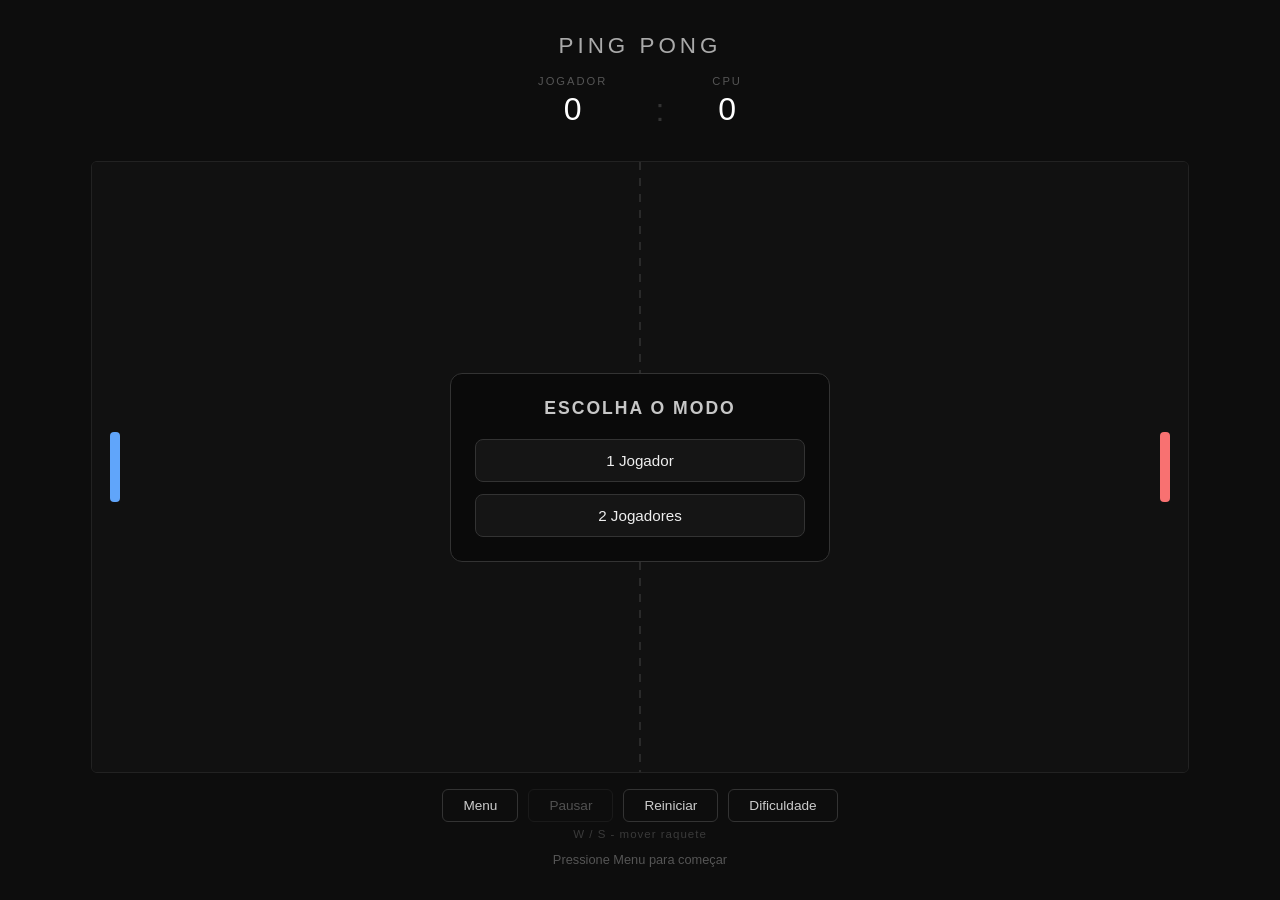
==== commit fd801ead: "Att v4" ====
--- a/index.html
+++ b/index.html
@@ -3,15 +3,20 @@
 <head>
   <meta charset="UTF-8" />
   <meta name="viewport" content="width=device-width, initial-scale=1.0" />
-  <title>Ping Pong</title>
+  <title>Ping Pong — Seletor</title>
   <style>
+    * {
+      box-sizing: border-box;
+      margin: 0;
+      padding: 0;
+    }
+
     html, body {
       width: 100%;
       height: 100%;
     }
 
     body {
-      margin: 0;
       background: #0d0d0d;
       overflow: hidden;
     }
@@ -28,1225 +33,39 @@
     .frame.active {
       display: block;
     }
-
-    .srcdoc-store {
-      display: none;
-    }
   </style>
 </head>
 <body>
-  <noscript style="color:#fff; font-family:Segoe UI, sans-serif; padding:16px; display:block;">
+  <noscript style="color: #fff; font-family: Segoe UI, sans-serif; padding: 16px; display: block;">
     Ative o JavaScript para jogar.
   </noscript>
 
-  <iframe id="frame-desktop" class="frame" title="Ping Pong (Desktop)"></iframe>
-  <iframe id="frame-mobile" class="frame" title="Ping Pong (Mobile)"></iframe>
+  <iframe id="frame-desktop" class="frame active" src="ping_pong_desktop.html" title="Ping Pong (Desktop)"></iframe>
+  <iframe id="frame-mobile" class="frame" src="ping_pong_mobile_v2.html" title="Ping Pong (Mobile)"></iframe>
 
-  <textarea id="srcdoc-desktop" class="srcdoc-store" aria-hidden="true">
-<!DOCTYPE html>
-<html lang="pt-BR">
-<head>
-  <meta charset="UTF-8" />
-  <meta name="viewport" content="width=device-width, initial-scale=1.0" />
-  <title>Ping Pong</title>
-  <style>
-    * { box-sizing: border-box; margin: 0; padding: 0; }
+  <script>
+    // Detectar se é mobile e carregar a versão apropriada
+    const isMobile = /Android|webOS|iPhone|iPad|iPod|BlackBerry|IEMobile|Opera Mini/i.test(navigator.userAgent);
+    
+    const desktopFrame = document.getElementById('frame-desktop');
+    const mobileFrame = document.getElementById('frame-mobile');
 
-    body {
-      background: #0d0d0d;
-      display: flex;
-      flex-direction: column;
-      align-items: center;
-      justify-content: center;
-      min-height: 100vh;
-      font-family: 'Segoe UI', sans-serif;
-      color: #fff;
+    if (isMobile) {
+      desktopFrame.classList.remove('active');
+      mobileFrame.classList.add('active');
+    } else {
+      desktopFrame.classList.add('active');
+      mobileFrame.classList.remove('active');
     }
 
-    h1 {
-      font-size: 1.4rem;
-      font-weight: 500;
-      letter-spacing: 4px;
-      text-transform: uppercase;
-      color: #aaa;
-      margin-bottom: 1rem;
-    }
-
-    #scoreboard {
-      display: flex;
-      gap: 3rem;
-      margin-bottom: 1rem;
-      font-size: 2rem;
-      font-weight: 500;
-    }
-
-    .score-block { text-align: center; }
-    .score-label { font-size: 0.7rem; color: #555; letter-spacing: 2px; display: block; margin-bottom: 4px; }
-
-    #game-canvas {
-      border: 1px solid #222;
-      border-radius: 6px;
-      display: block;
-    }
-
-    #controls {
-      display: flex;
-      gap: 10px;
-      margin-top: 1rem;
-      flex-wrap: wrap;
-      justify-content: center;
-    }
-
-    button {
-      background: transparent;
-      color: #ccc;
-      border: 1px solid #333;
-      border-radius: 6px;
-      padding: 8px 20px;
-      font-size: 0.85rem;
-      cursor: pointer;
-      transition: background 0.15s, color 0.15s;
-    }
-
-    button:hover:not(:disabled) { background: #1e1e1e; color: #fff; }
-    button:disabled { opacity: 0.35; cursor: default; }
-
-    #msg {
-      font-size: 0.8rem;
-      color: #555;
-      margin-top: 0.75rem;
-    }
-
-    .hint {
-      font-size: 0.72rem;
-      color: #3a3a3a;
-      margin-top: 0.4rem;
-      letter-spacing: 1px;
-    }
-  </style>
-</head>
-<body>
-
-  <h1>Ping Pong</h1>
-
-  <div id="scoreboard">
-    <div class="score-block">
-      <span class="score-label" id="label-left">JOGADOR</span>
-      <span id="score-left">0</span>
-    </div>
-    <div style="color:#333; line-height:2.2;">:</div>
-    <div class="score-block">
-      <span class="score-label" id="label-right">CPU</span>
-      <span id="score-right">0</span>
-    </div>
-  </div>
-
-  <canvas id="game-canvas" width="640" height="380"></canvas>
-
-  <div id="controls">
-    <button id="btn-start"  onclick="Game.start()">Iniciar</button>
-    <button id="btn-pause"  onclick="Game.togglePause()" disabled>Pausar</button>
-    <button id="btn-reset"  onclick="Game.reset()">Reiniciar</button>
-    <button id="btn-mode"   onclick="Game.toggleMode()">2 Jogadores</button>
-  </div>
-
-  <p class="hint" id="hint">W / S  -  mover raquete</p>
-  <p id="msg">Pressione Iniciar para jogar</p>
-
-  <script>
-    // ─────────────────────────────────────────────────────
-    //  PING PONG — código estruturado em módulos
-    // ─────────────────────────────────────────────────────
-
-    const Game = (() => {
-
-      // ── Canvas setup ────────────────────────────────────
-      const canvas = document.getElementById('game-canvas');
-      const ctx    = canvas.getContext('2d');
-      const W = canvas.width;
-      const H = canvas.height;
-
-      // ── Constantes ───────────────────────────────────────
-      const PADDLE_W     = 10;
-      const PADDLE_H     = 70;
-      const PADDLE_SPEED = 5;
-      const BALL_RADIUS  = 9;
-      const CPU_SPEED    = 3.8;
-      const WINNING_SCORE = 7;
-
-      // ── Estado global ────────────────────────────────────
-      let running  = false;
-      let paused   = false;
-      let gameOver = false;
-      let animId   = null;
-      let scores   = { left: 0, right: 0 };
-      let leftPaddle, rightPaddle, ball;
-      let mode = 'cpu'; // 'cpu' | 'pvp'
-
-      const labelLeft = document.getElementById('label-left');
-      const labelRight = document.getElementById('label-right');
-      const hintEl = document.getElementById('hint');
-      const btnMode = document.getElementById('btn-mode');
-
-      function updateModeUI() {
-        if (mode === 'cpu') {
-          if (labelLeft) labelLeft.textContent = 'JOGADOR';
-          if (labelRight) labelRight.textContent = 'CPU';
-          if (btnMode) btnMode.textContent = '2 Jogadores';
-          if (hintEl) hintEl.textContent = 'W / S  -  mover raquete';
-        } else {
-          if (labelLeft) labelLeft.textContent = 'JOGADOR 1';
-          if (labelRight) labelRight.textContent = 'JOGADOR 2';
-          if (btnMode) btnMode.textContent = '1 Jogador';
-          if (hintEl) hintEl.textContent = 'P1: W/S  -  P2: setas';
-        }
+    // Permitir trocar entre versões com tecla 'V'
+    document.addEventListener('keydown', e => {
+      if (e.key === 'v' || e.key === 'V') {
+        desktopFrame.classList.toggle('active');
+        mobileFrame.classList.toggle('active');
       }
-
-      // ── Teclado ─────────────────────────────────────────
-      const keys = {};
-      document.addEventListener('keydown', e => {
-        keys[e.key] = true;
-        if (['w','s','W','S','ArrowUp','ArrowDown'].includes(e.key)) e.preventDefault();
-      });
-      document.addEventListener('keyup', e => { keys[e.key] = false; });
-
-      // ── Inicialização ────────────────────────────────────
-      function initState() {
-        leftPaddle = {
-          x: 18,
-          y: H / 2 - PADDLE_H / 2,
-          w: PADDLE_W,
-          h: PADDLE_H
-        };
-        rightPaddle = {
-          x: W - 18 - PADDLE_W,
-          y: H / 2 - PADDLE_H / 2,
-          w: PADDLE_W,
-          h: PADDLE_H
-        };
-        scores = { left: 0, right: 0 };
-        ball = spawnBall();
-        updateScoreUI();
-      }
-
-      // ── Lógica da bola ───────────────────────────────────
-      function spawnBall() {
-        const angle = (Math.random() * 0.5 + 0.2) * (Math.random() < 0.5 ? 1 : -1);
-        const speed = 6.0;
-        return {
-          x:  W / 2,
-          y:  H / 2,
-          vx: speed * Math.cos(angle) * (Math.random() < 0.5 ? 1 : -1),
-          vy: speed * Math.sin(angle),
-          r:  BALL_RADIUS
-        };
-      }
-
-      function moveBall() {
-        ball.x += ball.vx;
-        ball.y += ball.vy;
-
-        // Colisão com paredes (topo/fundo)
-        if (ball.y - ball.r <= 0)  { ball.y = ball.r;     ball.vy *= -1; }
-        if (ball.y + ball.r >= H)  { ball.y = H - ball.r; ball.vy *= -1; }
-
-        // Colisão com paddle esquerdo (jogador)
-        if (collidesAABB(ball, leftPaddle)) {
-          ball.x = leftPaddle.x + leftPaddle.w + ball.r;
-          reflectBall(ball, leftPaddle, +1);
-        }
-
-        // Colisão com paddle direito (CPU)
-        if (collidesAABB(ball, rightPaddle)) {
-          ball.x = rightPaddle.x - ball.r;
-          reflectBall(ball, rightPaddle, -1);
-        }
-
-        // Saiu pela esquerda → ponto para CPU
-        if (ball.x + ball.r < 0) {
-          scores.right++;
-          handlePoint(mode === 'cpu' ? 'CPU' : 'Jogador 2');
-        }
-
-        // Saiu pela direita → ponto para o jogador
-        if (ball.x - ball.r > W) {
-          scores.left++;
-          handlePoint(mode === 'cpu' ? 'Jogador' : 'Jogador 1');
-        }
-      }
-
-      function reflectBall(b, paddle, direction) {
-        const offset = (b.y - (paddle.y + paddle.h / 2)) / (paddle.h / 2);
-        const speed  = Math.min(Math.sqrt(b.vx ** 2 + b.vy ** 2) * 1.04, 18);
-        const angle  = offset * 0.85;
-        b.vx = direction * Math.abs(speed * Math.cos(angle));
-        b.vy = speed * Math.sin(angle);
-      }
-
-      function collidesAABB(b, p) {
-        return b.x - b.r < p.x + p.w &&
-               b.x + b.r > p.x &&
-               b.y - b.r < p.y + p.h &&
-               b.y + b.r > p.y;
-      }
-
-      // ── Paddles ──────────────────────────────────────────
-      function movePlayerPaddle() {
-        if (keys['w'] || keys['W']) leftPaddle.y -= PADDLE_SPEED;
-        if (keys['s'] || keys['S']) leftPaddle.y += PADDLE_SPEED;
-        leftPaddle.y = clamp(leftPaddle.y, 0, H - PADDLE_H);
-      }
-
-      function movePlayer2Paddle() {
-        if (keys['ArrowUp']) rightPaddle.y -= PADDLE_SPEED;
-        if (keys['ArrowDown']) rightPaddle.y += PADDLE_SPEED;
-        rightPaddle.y = clamp(rightPaddle.y, 0, H - PADDLE_H);
-      }
-
-      function moveCPUPaddle() {
-        const center = rightPaddle.y + PADDLE_H / 2;
-        if (center < ball.y - 6) rightPaddle.y += CPU_SPEED;
-        else if (center > ball.y + 6) rightPaddle.y -= CPU_SPEED;
-        rightPaddle.y = clamp(rightPaddle.y, 0, H - PADDLE_H);
-      }
-
-      // ── Pontuação / vitória ──────────────────────────────
-      function handlePoint(scorer) {
-        updateScoreUI();
-        if (scores.left >= WINNING_SCORE || scores.right >= WINNING_SCORE) {
-          endGame(scorer);
-        } else {
-          ball = spawnBall();
-        }
-      }
-
-      function endGame(winner) {
-        gameOver = true;
-        running  = false;
-        setMsg(`${winner} venceu! Pressione Reiniciar para jogar novamente.`);
-        document.getElementById('btn-pause').disabled = true;
-        document.getElementById('btn-start').disabled = true;
-      }
-
-      // ── Renderização ─────────────────────────────────────
-      function drawBackground() {
-        ctx.fillStyle = '#111';
-        ctx.fillRect(0, 0, W, H);
-
-        ctx.setLineDash([8, 8]);
-        ctx.strokeStyle = '#2a2a2a';
-        ctx.lineWidth = 2;
-        ctx.beginPath();
-        ctx.moveTo(W / 2, 0);
-        ctx.lineTo(W / 2, H);
-        ctx.stroke();
-        ctx.setLineDash([]);
-      }
-
-      function drawPaddle(p, color) {
-        ctx.fillStyle = color;
-        ctx.beginPath();
-        const radius = 4;
-        if (typeof ctx.roundRect === 'function') {
-          ctx.roundRect(p.x, p.y, p.w, p.h, radius);
-        } else if (typeof ctx.arcTo === 'function') {
-          const r = Math.min(radius, p.w / 2, p.h / 2);
-          const x = p.x, y = p.y, w = p.w, h = p.h;
-          ctx.moveTo(x + r, y);
-          ctx.arcTo(x + w, y, x + w, y + h, r);
-          ctx.arcTo(x + w, y + h, x, y + h, r);
-          ctx.arcTo(x, y + h, x, y, r);
-          ctx.arcTo(x, y, x + w, y, r);
-          ctx.closePath();
-        } else {
-          ctx.rect(p.x, p.y, p.w, p.h);
-        }
-        ctx.fill();
-      }
-
-      function drawBall() {
-        ctx.fillStyle = '#ffffff';
-        ctx.beginPath();
-        ctx.arc(ball.x, ball.y, ball.r, 0, Math.PI * 2);
-        ctx.fill();
-      }
-
-      function draw() {
-        drawBackground();
-        drawPaddle(leftPaddle,  '#60a5fa');
-        drawPaddle(rightPaddle, '#f87171');
-        drawBall();
-      }
-
-      // ── Game loop ────────────────────────────────────────
-      function loop() {
-        if (!running || paused || gameOver) return;
-        movePlayerPaddle();
-        if (mode === 'cpu') moveCPUPaddle();
-        else movePlayer2Paddle();
-        moveBall();
-        draw();
-        animId = requestAnimationFrame(loop);
-      }
-
-      // ── Utilitários ──────────────────────────────────────
-      function clamp(val, min, max) {
-        return Math.max(min, Math.min(max, val));
-      }
-
-      function updateScoreUI() {
-        document.getElementById('score-left').textContent  = scores.left;
-        document.getElementById('score-right').textContent = scores.right;
-      }
-
-      function setMsg(text) {
-        document.getElementById('msg').textContent = text;
-      }
-
-      // ── API pública ──────────────────────────────────────
-      function start() {
-        if (gameOver || running) return;
-        running = true;
-        paused  = false;
-        document.getElementById('btn-start').disabled = true;
-        document.getElementById('btn-pause').disabled = false;
-        setMsg(mode === 'cpu'
-          ? 'Use W e S para mover. Boa sorte!'
-          : 'P1: W/S | P2: setas');
-        loop();
-      }
-
-      function togglePause() {
-        if (!running || gameOver) return;
-        paused = !paused;
-        const btn = document.getElementById('btn-pause');
-        btn.textContent = paused ? 'Continuar' : 'Pausar';
-        if (!paused) { setMsg(''); loop(); }
-        else setMsg('Pausado');
-      }
-
-      function reset() {
-        cancelAnimationFrame(animId);
-        running  = false;
-        paused   = false;
-        gameOver = false;
-        initState();
-        draw();
-        document.getElementById('btn-start').disabled = false;
-        document.getElementById('btn-pause').disabled = true;
-        document.getElementById('btn-pause').textContent = 'Pausar';
-        setMsg('Pressione Iniciar para jogar');
-      }
-
-      function toggleMode() {
-        mode = mode === 'cpu' ? 'pvp' : 'cpu';
-        reset();
-        updateModeUI();
-      }
-
-      // ── Boot ─────────────────────────────────────────────
-      initState();
-      updateModeUI();
-      draw();
-
-      return { start, togglePause, reset, toggleMode };
-
-    })();
+    });
   </script>
 
 </body>
 </html>
-
-  </textarea>
-
-  <textarea id="srcdoc-mobile" class="srcdoc-store" aria-hidden="true">
-<!DOCTYPE html>
-<html lang="pt-BR">
-<head>
-  <meta charset="UTF-8" />
-  <meta name="viewport" content="width=device-width, initial-scale=1.0" />
-  <title>Ping Pong</title>
-  <style>
-    * { box-sizing: border-box; margin: 0; padding: 0; }
-
-    body {
-      background: #0d0d0d;
-      display: flex;
-      flex-direction: column;
-      align-items: center;
-      justify-content: center;
-      min-height: 100vh;
-      font-family: 'Segoe UI', sans-serif;
-      color: #fff;
-    }
-
-    h1 {
-      font-size: 1.4rem;
-      font-weight: 500;
-      letter-spacing: 4px;
-      text-transform: uppercase;
-      color: #aaa;
-      margin-bottom: 1rem;
-    }
-
-    #game-frame {
-      display: flex;
-      align-items: center;
-      justify-content: center;
-      gap: 10px;
-    }
-
-    #center-col {
-      display: flex;
-      flex-direction: column;
-      align-items: center;
-      gap: 10px;
-    }
-
-    #field-row {
-      display: flex;
-      align-items: center;
-      gap: 10px;
-    }
-
-    .side-score {
-      width: 46px;
-      display: flex;
-      flex-direction: column;
-      align-items: center;
-      justify-content: center;
-      gap: 8px;
-      user-select: none;
-    }
-
-    .score-label {
-      font-size: 0.65rem;
-      color: #555;
-      letter-spacing: 2px;
-      writing-mode: vertical-rl;
-      text-orientation: mixed;
-    }
-
-    .score {
-      font-size: 2.1rem;
-      font-weight: 600;
-      color: #e5e7eb;
-      line-height: 1;
-    }
-
-    #field {
-      position: relative;
-      display: inline-block;
-    }
-
-    #overlay {
-      position: absolute;
-      inset: 0;
-      display: flex;
-      align-items: center;
-      justify-content: center;
-      pointer-events: none;
-    }
-
-    #countdown {
-      position: absolute;
-      inset: 0;
-      display: flex;
-      align-items: center;
-      justify-content: center;
-      font-size: 5rem;
-      font-weight: 700;
-      color: #fff;
-      letter-spacing: 2px;
-      text-shadow: 0 10px 40px rgba(0,0,0,0.8);
-    }
-
-    #start-menu {
-      pointer-events: auto;
-      background: rgba(10, 10, 10, 0.88);
-      border: 1px solid #333;
-      border-radius: 12px;
-      padding: 18px;
-      width: min(320px, 92%);
-      text-align: center;
-      backdrop-filter: blur(6px);
-    }
-
-    #start-menu h2 {
-      font-size: 1rem;
-      color: #c7c7c7;
-      letter-spacing: 2px;
-      text-transform: uppercase;
-      font-weight: 600;
-    }
-
-    #start-menu p {
-      margin-top: 10px;
-      font-size: 0.85rem;
-      color: #777;
-    }
-
-    .menu-actions {
-      display: flex;
-      flex-direction: column;
-      gap: 10px;
-      margin-top: 14px;
-    }
-
-    #game-canvas {
-      border: 1px solid #222;
-      border-radius: 6px;
-      display: block;
-      max-width: 100%;
-      height: auto;
-    }
-
-    #controls {
-      display: flex;
-      gap: 10px;
-      margin-top: 1rem;
-      flex-wrap: wrap;
-      justify-content: center;
-    }
-
-    button {
-      background: transparent;
-      color: #ccc;
-      border: 1px solid #333;
-      border-radius: 6px;
-      padding: 8px 20px;
-      font-size: 0.85rem;
-      cursor: pointer;
-      transition: background 0.15s, color 0.15s;
-    }
-
-    button.menu-btn {
-      background: #151515;
-      color: #eee;
-      border: 1px solid #333;
-      border-radius: 10px;
-      padding: 12px 14px;
-      font-size: 1rem;
-    }
-
-    button.menu-btn:hover:not(:disabled) { background: #1f1f1f; }
-    button:hover:not(:disabled) { background: #1e1e1e; color: #fff; }
-    button:disabled { opacity: 0.35; cursor: default; }
-
-    #msg {
-      font-size: 0.8rem;
-      color: #555;
-      margin-top: 0.75rem;
-    }
-
-    .paddle-controls {
-      display: flex;
-      gap: 42px;
-      align-items: center;
-      justify-content: center;
-    }
-
-    .control-btn {
-      width: var(--btn-size, 90px);
-      height: var(--btn-size, 90px);
-      border-radius: 50%;
-      background: #1a1a1a;
-      border: 2px solid #333;
-      color: #666;
-      font-size: 1.8rem;
-      display: flex;
-      align-items: center;
-      justify-content: center;
-      user-select: none;
-      -webkit-user-select: none;
-      touch-action: manipulation;
-    }
-
-    #p2-controls .control-btn,
-    #p1-controls .control-btn {
-      --btn-size: 78px;
-    }
-
-    .control-btn:active, .control-btn.active {
-      background: #2a2a2a;
-      border-color: #60a5fa;
-      color: #60a5fa;
-    }
-
-    .control-btn.p2:active, .control-btn.p2.active {
-      border-color: #f87171;
-      color: #f87171;
-    }
-
-    .hidden { display: none !important; }
-
-    .hint {
-      font-size: 0.72rem;
-      color: #3a3a3a;
-      margin-top: 0.4rem;
-      letter-spacing: 1px;
-    }
-  </style>
-</head>
-<body>
-
-  <h1>Ping Pong</h1>
-
-  <div id="game-frame">
-    <div id="center-col">
-      <div class="paddle-controls hidden" id="p2-controls" aria-label="Controles do Jogador 2">
-        <div class="control-btn p2" id="btn-p2-left">&lt;</div>
-        <div class="control-btn p2" id="btn-p2-right">&gt;</div>
-      </div>
-
-      <div id="field-row">
-        <div class="side-score" id="side-left">
-          <span class="score-label" id="label-left">JOGADOR</span>
-          <span class="score" id="score-left">0</span>
-        </div>
-
-        <div id="field">
-          <canvas id="game-canvas" width="380" height="640"></canvas>
-
-          <div id="overlay">
-            <div id="countdown" class="hidden">3</div>
-
-            <div id="start-menu">
-              <h2>Escolha o modo</h2>
-              <p>O jogo começa após 3 segundos</p>
-              <div class="menu-actions">
-                <button class="menu-btn" id="menu-1p">1 Jogador</button>
-                <button class="menu-btn" id="menu-2p">2 Jogadores</button>
-              </div>
-            </div>
-          </div>
-        </div>
-
-        <div class="side-score" id="side-right">
-          <span class="score-label" id="label-right">CPU</span>
-          <span class="score" id="score-right">0</span>
-        </div>
-      </div>
-
-      <div class="paddle-controls" id="p1-controls" aria-label="Controles do Jogador 1">
-        <div class="control-btn" id="btn-p1-left">&lt;</div>
-        <div class="control-btn" id="btn-p1-right">&gt;</div>
-      </div>
-    </div>
-  </div>
-
-  <div id="controls">
-    <button id="btn-menu" onclick="Game.openMenu()">Menu</button>
-    <button id="btn-pause" onclick="Game.togglePause()" disabled>Pausar</button>
-    <button id="btn-reset" onclick="Game.reset()">Reiniciar</button>
-  </div>
-
-  <p class="hint" id="hint">Segure os botões para mover a raquete</p>
-  <p id="msg">Escolha 1 Jogador ou 2 Jogadores para começar</p>
-
-  <script>
-    // ─────────────────────────────────────────────────────
-    //  PING PONG — código estruturado em módulos
-    // ─────────────────────────────────────────────────────
-
-    const Game = (() => {
-
-      // ── Canvas setup ────────────────────────────────────
-      const canvas = document.getElementById('game-canvas');
-      const ctx    = canvas.getContext('2d');
-      const W = canvas.width;
-      const H = canvas.height;
-
-      // ── Constantes ───────────────────────────────────────
-      const PADDLE_W     = 70;
-      const PADDLE_H     = 10;
-      const PADDLE_SPEED = 5;
-      const BALL_RADIUS  = 9;
-      const CPU_SPEED    = 3.8;
-      const WINNING_SCORE = 7;
-
-      // ── Estado global ────────────────────────────────────
-      let running  = false;
-      let paused   = false;
-      let gameOver = false;
-      let animId   = null;
-      let scores   = { left: 0, right: 0 };
-      let leftPaddle, rightPaddle, ball;
-      let mode = 'cpu'; // 'cpu' | 'pvp'
-
-      // ── Touch/Mobile controls ───────────────────────────
-      const p1Keys = { left: false, right: false };
-      const p2Keys = { left: false, right: false };
-
-      const btnP1Left  = document.getElementById('btn-p1-left');
-      const btnP1Right = document.getElementById('btn-p1-right');
-      const btnP2Left  = document.getElementById('btn-p2-left');
-      const btnP2Right = document.getElementById('btn-p2-right');
-
-      const labelLeft = document.getElementById('label-left');
-      const labelRight = document.getElementById('label-right');
-      const hintEl = document.getElementById('hint');
-      const p2Controls = document.getElementById('p2-controls');
-      const countdownEl = document.getElementById('countdown');
-      const startMenuEl = document.getElementById('start-menu');
-      const menu1pBtn = document.getElementById('menu-1p');
-      const menu2pBtn = document.getElementById('menu-2p');
-      const pauseBtn = document.getElementById('btn-pause');
-
-      let countdownUntil = 0;
-      let lastCountdownShown = null;
-      let serveAnim = null;
-
-      function setupTouchBtn(elem, keyObj, key) {
-        if (!elem) return;
-        const events = ['touchstart', 'mousedown'];
-        const eventsEnd = ['touchend', 'mouseup', 'mouseleave'];
-
-        events.forEach(evt => {
-          elem.addEventListener(evt, e => {
-            e.preventDefault();
-            keyObj[key] = true;
-            elem.classList.add('active');
-          });
-        });
-
-        eventsEnd.forEach(evt => {
-          elem.addEventListener(evt, e => {
-            e.preventDefault();
-            keyObj[key] = false;
-            elem.classList.remove('active');
-          });
-        });
-      }
-
-      setupTouchBtn(btnP1Left,  p1Keys, 'left');
-      setupTouchBtn(btnP1Right, p1Keys, 'right');
-      setupTouchBtn(btnP2Left,  p2Keys, 'left');
-      setupTouchBtn(btnP2Right, p2Keys, 'right');
-
-      function updateModeUI() {
-        if (mode === 'cpu') {
-          if (labelLeft) labelLeft.textContent = 'CPU';
-          if (labelRight) labelRight.textContent = 'JOGADOR';
-          if (hintEl) hintEl.textContent = 'P1: botões de baixo (< >)';
-          if (p2Controls) p2Controls.classList.add('hidden');
-        } else {
-          if (labelLeft) labelLeft.textContent = 'JOGADOR 1';
-          if (labelRight) labelRight.textContent = 'JOGADOR 2';
-          if (hintEl) hintEl.textContent = 'P1: botões de baixo | P2: botões de cima';
-          if (p2Controls) p2Controls.classList.remove('hidden');
-        }
-      }
-
-      if (menu1pBtn) menu1pBtn.addEventListener('click', () => startNewMatch('cpu'));
-      if (menu2pBtn) menu2pBtn.addEventListener('click', () => startNewMatch('pvp'));
-
-      // ── Teclado ─────────────────────────────────────────
-      const keys = {};
-      document.addEventListener('keydown', e => {
-        keys[e.key] = true;
-        if (['w','s','W','S','a','d','A','D','ArrowLeft','ArrowRight'].includes(e.key)) e.preventDefault();
-      });
-      document.addEventListener('keyup', e => { keys[e.key] = false; });
-
-      // ── Inicialização ────────────────────────────────────
-      function initState(resetScore = true) {
-        // Em modo retrato: CPU no topo, jogador embaixo
-        rightPaddle = {
-          x: W / 2 - PADDLE_W / 2,
-          y: 18,
-          w: PADDLE_W,
-          h: PADDLE_H
-        };
-        leftPaddle = {
-          x: W / 2 - PADDLE_W / 2,
-          y: H - 18 - PADDLE_H,
-          w: PADDLE_W,
-          h: PADDLE_H
-        };
-        if (resetScore) scores = { left: 0, right: 0 };
-        ball = null;
-        updateScoreUI();
-      }
-
-      // ── Lógica da bola ───────────────────────────────────
-      function spawnBall() {
-        const speed = 6.0;
-        const direction = Math.random() < 0.5 ? 1 : -1;
-        return {
-          x:  W / 2,
-          y:  H / 2,
-          vx: (Math.random() - 0.5) * 2,  // Pequeno movimento horizontal
-          vy: direction * speed,           // Movimento vertical principal
-          r:  BALL_RADIUS
-        };
-      }
-
-      function beginServeDrop() {
-        const next = spawnBall();
-        const startR = BALL_RADIUS * 3.4;
-        serveAnim = {
-          start: performance.now(),
-          duration: 520,
-          startR,
-          endR: BALL_RADIUS,
-          vx: next.vx,
-          vy: next.vy
-        };
-        ball = { x: next.x, y: next.y, vx: 0, vy: 0, r: startR };
-      }
-
-      function moveBall(now) {
-        if (!ball) return;
-
-        if (serveAnim) {
-          const t = clamp((now - serveAnim.start) / serveAnim.duration, 0, 1);
-          const eased = 1 - Math.pow(1 - t, 3); // easeOutCubic
-          ball.r = serveAnim.startR + (serveAnim.endR - serveAnim.startR) * eased;
-          if (t >= 1) {
-            ball.r = serveAnim.endR;
-            ball.vx = serveAnim.vx;
-            ball.vy = serveAnim.vy;
-            serveAnim = null;
-          }
-          return;
-        }
-
-        ball.x += ball.vx;
-        ball.y += ball.vy;
-
-        // Colisão com paredes (esquerda/direita)
-        if (ball.x - ball.r <= 0)  { ball.x = ball.r;     ball.vx *= -1; }
-        if (ball.x + ball.r >= W)  { ball.x = W - ball.r; ball.vx *= -1; }
-
-        // Colisão com paddle direito (CPU - topo)
-        if (collidesAABB(ball, rightPaddle)) {
-          ball.y = rightPaddle.y + rightPaddle.h + ball.r;
-          reflectBall(ball, rightPaddle, +1);
-        }
-
-        // Colisão com paddle esquerdo (jogador - baixo)
-        if (collidesAABB(ball, leftPaddle)) {
-          ball.y = leftPaddle.y - ball.r;
-          reflectBall(ball, leftPaddle, -1);
-        }
-
-        // Saiu pelo topo → ponto para CPU
-        if (ball.y + ball.r < 0) {
-          if (mode === 'cpu') {
-            scores.right++;
-            handlePoint('CPU');
-          } else {
-            scores.left++;
-            handlePoint('Jogador 1');
-          }
-        }
-
-        // Saiu pelo fundo → ponto para o jogador
-        if (ball.y - ball.r > H) {
-          if (mode === 'cpu') {
-            scores.left++;
-            handlePoint('Jogador');
-          } else {
-            scores.right++;
-            handlePoint('Jogador 2');
-          }
-        }
-      }
-
-      function reflectBall(b, paddle, direction) {
-        const offset = (b.x - (paddle.x + paddle.w / 2)) / (paddle.w / 2);
-        const speed  = Math.min(Math.sqrt(b.vx ** 2 + b.vy ** 2) * 1.04, 18);
-        const angle  = offset * 0.85;
-        // Em modo retrato (paddles horizontais): varia o X pelo impacto e reflete no Y
-        b.vx = speed * Math.sin(angle);
-        b.vy = direction * Math.abs(speed * Math.cos(angle));
-      }
-
-      function collidesAABB(b, p) {
-        return b.x - b.r < p.x + p.w &&
-               b.x + b.r > p.x &&
-               b.y - b.r < p.y + p.h &&
-               b.y + b.r > p.y;
-      }
-
-      // ── Paddles ──────────────────────────────────────────
-      function movePlayerPaddle() {
-        // Suporte a teclado (A/D para esquerda/direita)
-        if (keys['a'] || keys['A'] || (mode === 'cpu' && keys['ArrowLeft'])) leftPaddle.x -= PADDLE_SPEED;
-        if (keys['d'] || keys['D'] || (mode === 'cpu' && keys['ArrowRight'])) leftPaddle.x += PADDLE_SPEED;
-        // Suporte a botões mobile
-        if (p1Keys.left) leftPaddle.x -= PADDLE_SPEED;
-        if (p1Keys.right) leftPaddle.x += PADDLE_SPEED;
-        leftPaddle.x = clamp(leftPaddle.x, 0, W - PADDLE_W);
-      }
-
-      function movePlayer2Paddle() {
-        if (keys['ArrowLeft'] || keys['j'] || keys['J']) rightPaddle.x -= PADDLE_SPEED;
-        if (keys['ArrowRight'] || keys['l'] || keys['L']) rightPaddle.x += PADDLE_SPEED;
-        if (p2Keys.left) rightPaddle.x -= PADDLE_SPEED;
-        if (p2Keys.right) rightPaddle.x += PADDLE_SPEED;
-        rightPaddle.x = clamp(rightPaddle.x, 0, W - PADDLE_W);
-      }
-
-      function moveCPUPaddle() {
-        if (!ball) return;
-        const center = rightPaddle.x + PADDLE_W / 2;
-        if (center < ball.x - 6) rightPaddle.x += CPU_SPEED;
-        else if (center > ball.x + 6) rightPaddle.x -= CPU_SPEED;
-        rightPaddle.x = clamp(rightPaddle.x, 0, W - PADDLE_W);
-      }
-
-      // ── Pontuação / vitória ──────────────────────────────
-      function handlePoint(scorer) {
-        updateScoreUI();
-        if (scores.left >= WINNING_SCORE || scores.right >= WINNING_SCORE) {
-          endGame(scorer);
-        } else {
-          beginServeDrop();
-        }
-      }
-
-      function endGame(winner) {
-        gameOver = true;
-        running  = false;
-        setMsg(`${winner} venceu! Toque Reiniciar para jogar novamente.`);
-        if (pauseBtn) {
-          pauseBtn.disabled = true;
-          pauseBtn.textContent = 'Pausar';
-        }
-      }
-
-      // ── Renderização ─────────────────────────────────────
-      function drawBackground() {
-        ctx.fillStyle = '#111';
-        ctx.fillRect(0, 0, W, H);
-
-        ctx.setLineDash([8, 8]);
-        ctx.strokeStyle = '#2a2a2a';
-        ctx.lineWidth = 2;
-        ctx.beginPath();
-        ctx.moveTo(0, H / 2);
-        ctx.lineTo(W, H / 2);
-        ctx.stroke();
-        ctx.setLineDash([]);
-      }
-
-      function drawPaddle(p, color) {
-        ctx.fillStyle = color;
-        ctx.beginPath();
-        const radius = 4;
-        if (typeof ctx.roundRect === 'function') {
-          ctx.roundRect(p.x, p.y, p.w, p.h, radius);
-        } else if (typeof ctx.arcTo === 'function') {
-          const r = Math.min(radius, p.w / 2, p.h / 2);
-          const x = p.x, y = p.y, w = p.w, h = p.h;
-          ctx.moveTo(x + r, y);
-          ctx.arcTo(x + w, y, x + w, y + h, r);
-          ctx.arcTo(x + w, y + h, x, y + h, r);
-          ctx.arcTo(x, y + h, x, y, r);
-          ctx.arcTo(x, y, x + w, y, r);
-          ctx.closePath();
-        } else {
-          ctx.rect(p.x, p.y, p.w, p.h);
-        }
-        ctx.fill();
-      }
-
-      function drawBall() {
-        if (!ball) return;
-        ctx.fillStyle = '#ffffff';
-        ctx.beginPath();
-        ctx.arc(ball.x, ball.y, ball.r, 0, Math.PI * 2);
-        ctx.fill();
-      }
-
-      function draw() {
-        drawBackground();
-        drawPaddle(rightPaddle, '#f87171');  // CPU/Jogador 2 - topo (vermelho)
-        drawPaddle(leftPaddle,  '#60a5fa');  // Jogador - baixo (azul)
-        drawBall();
-      }
-
-      // ── Game loop ────────────────────────────────────────
-      function beginCountdown(seconds) {
-        countdownUntil = performance.now() + seconds * 1000;
-        lastCountdownShown = null;
-        if (countdownEl) {
-          countdownEl.classList.remove('hidden');
-          countdownEl.textContent = String(seconds);
-        }
-      }
-
-      function updateCountdown(now) {
-        if (!countdownUntil || !countdownEl) return false;
-        const remaining = countdownUntil - now;
-        if (remaining <= 0) {
-          countdownUntil = 0;
-          lastCountdownShown = null;
-          countdownEl.classList.add('hidden');
-          countdownEl.textContent = '';
-          return true;
-        }
-        const value = Math.ceil(remaining / 1000);
-        if (value !== lastCountdownShown) {
-          lastCountdownShown = value;
-          countdownEl.textContent = String(value);
-        }
-        return false;
-      }
-
-      function startRally() {
-        ball = spawnBall();
-        if (pauseBtn) pauseBtn.disabled = false;
-        setMsg('');
-      }
-
-      function loop(ts) {
-        if (!running || paused || gameOver) return;
-        const now = ts ?? performance.now();
-
-        movePlayerPaddle();
-        if (mode === 'cpu') moveCPUPaddle();
-        else movePlayer2Paddle();
-
-        if (countdownUntil) {
-          if (updateCountdown(now)) startRally();
-        } else {
-          moveBall(now);
-        }
-
-        draw();
-        animId = requestAnimationFrame(loop);
-      }
-
-      // ── Utilitários ──────────────────────────────────────
-      function clamp(val, min, max) {
-        return Math.max(min, Math.min(max, val));
-      }
-
-      function updateScoreUI() {
-        document.getElementById('score-left').textContent  = scores.left;
-        document.getElementById('score-right').textContent = scores.right;
-      }
-
-      function setMsg(text) {
-        document.getElementById('msg').textContent = text;
-      }
-
-      // ── API pública ──────────────────────────────────────
-      function openMenu() {
-        cancelAnimationFrame(animId);
-        running  = false;
-        paused   = false;
-        gameOver = false;
-        countdownUntil = 0;
-        lastCountdownShown = null;
-        serveAnim = null;
-        ball = null;
-        initState(true);
-        updateModeUI();
-        if (startMenuEl) startMenuEl.classList.remove('hidden');
-        if (countdownEl) {
-          countdownEl.classList.add('hidden');
-          countdownEl.textContent = '';
-        }
-        if (pauseBtn) {
-          pauseBtn.disabled = true;
-          pauseBtn.textContent = 'Pausar';
-        }
-        setMsg('Escolha 1 Jogador ou 2 Jogadores para começar');
-        draw();
-      }
-
-      function startNewMatch(selectedMode) {
-        cancelAnimationFrame(animId);
-        mode = selectedMode;
-        running  = true;
-        paused   = false;
-        gameOver = false;
-        serveAnim = null;
-        initState(true);
-        updateModeUI();
-        if (startMenuEl) startMenuEl.classList.add('hidden');
-        if (pauseBtn) {
-          pauseBtn.disabled = true;
-          pauseBtn.textContent = 'Pausar';
-        }
-        beginCountdown(3);
-        setMsg('Preparar...');
-        draw();
-        animId = requestAnimationFrame(loop);
-      }
-
-      function togglePause() {
-        if (!running || gameOver) return;
-        paused = !paused;
-        const btn = document.getElementById('btn-pause');
-        btn.textContent = paused ? 'Continuar' : 'Pausar';
-        if (!paused) { setMsg(''); loop(); }
-        else setMsg('Pausado');
-      }
-
-      function reset() {
-        startNewMatch(mode);
-      }
-
-      // ── Boot ─────────────────────────────────────────────
-      initState();
-      updateModeUI();
-      draw();
-
-      return { openMenu, togglePause, reset };
-
-    })();
-  </script>
-
-</body>
-</html>
-
-  </textarea>
-
-  <script>
-    (() => {
-      const desktopFrame = document.getElementById('frame-desktop');
-      const mobileFrame = document.getElementById('frame-mobile');
-      const desktopStore = document.getElementById('srcdoc-desktop');
-      const mobileStore = document.getElementById('srcdoc-mobile');
-
-      const desktopSrc = (desktopStore?.value ?? '').trim();
-      const mobileSrc = (mobileStore?.value ?? '').trim();
-
-      // Libera memoria depois de extrair o conteudo.
-      desktopStore?.remove();
-      mobileStore?.remove();
-
-      const mql = window.matchMedia('(pointer: coarse), (max-width: 820px)');
-
-      function show(useMobile) {
-        if (useMobile) {
-          if (!mobileFrame.srcdoc) mobileFrame.srcdoc = mobileSrc;
-          desktopFrame.classList.remove('active');
-          mobileFrame.classList.add('active');
-          try { mobileFrame.focus({ preventScroll: true }); } catch (_) {}
-          return;
-        }
-
-        if (!desktopFrame.srcdoc) desktopFrame.srcdoc = desktopSrc;
-        mobileFrame.classList.remove('active');
-        desktopFrame.classList.add('active');
-        try { desktopFrame.focus({ preventScroll: true }); } catch (_) {}
-      }
-
-      function update() {
-        show(mql.matches);
-      }
-
-      if (typeof mql.addEventListener === 'function') mql.addEventListener('change', update);
-      else if (typeof mql.addListener === 'function') mql.addListener(update);
-
-      update();
-    })();
-  </script>
-</body>
-</html>
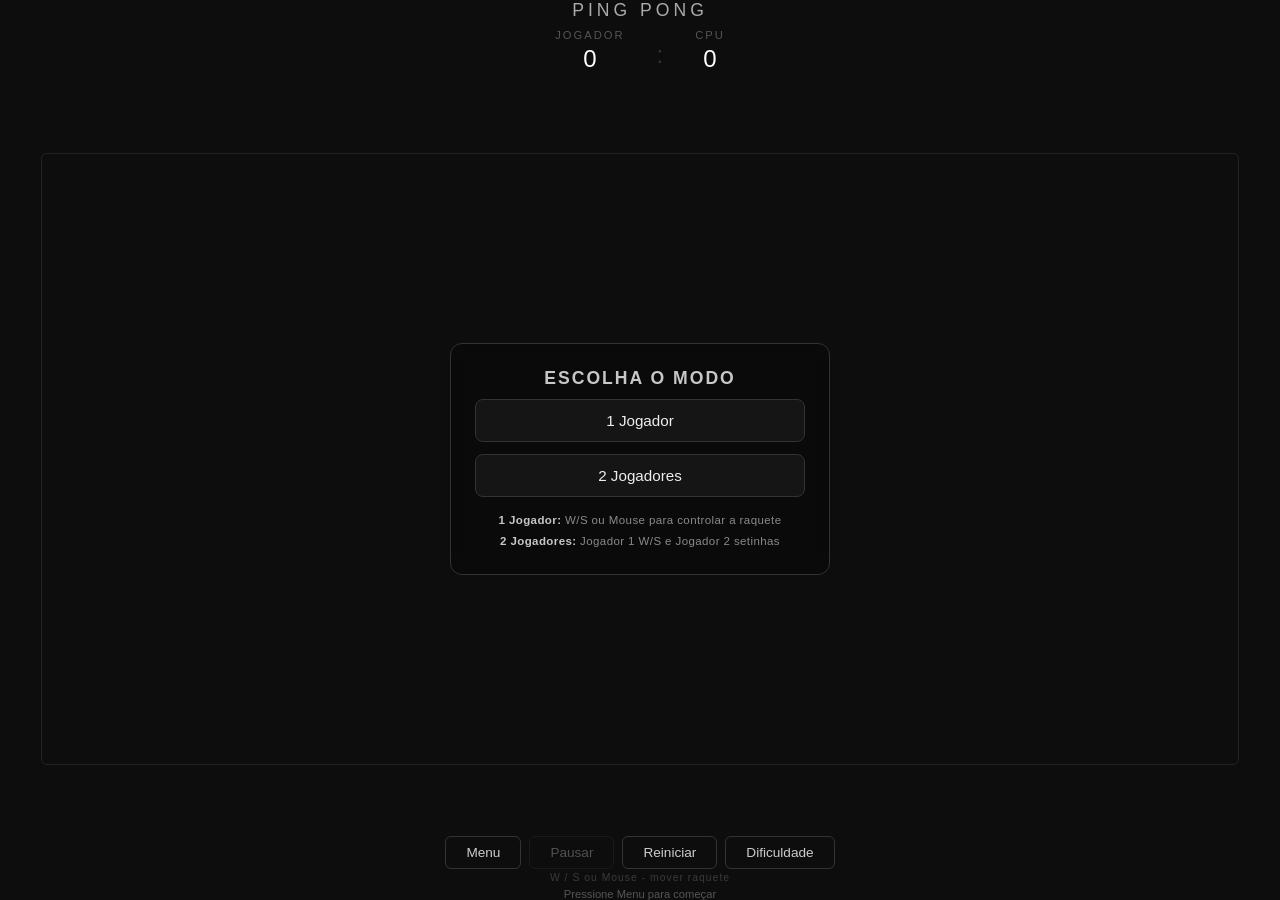
==== commit cee2e4ef: "Update page title" ====
--- a/index.html
+++ b/index.html
@@ -3,7 +3,7 @@
 <head>
   <meta charset="UTF-8" />
   <meta name="viewport" content="width=device-width, initial-scale=1.0" />
-  <title>Ping Pong — Seletor</title>
+  <title>Ping Pong | The game</title>
   <style>
     * {
       box-sizing: border-box;
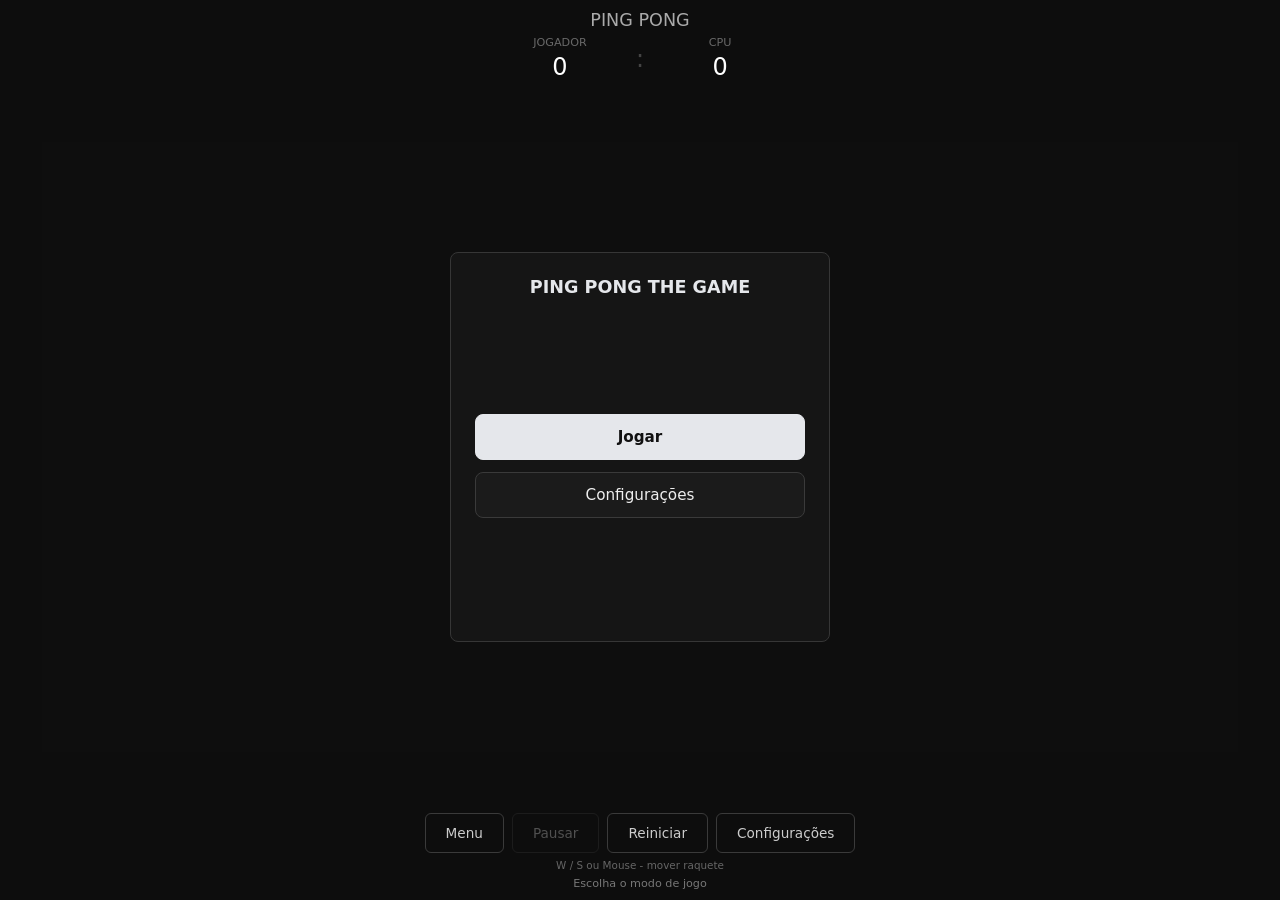
==== commit 896e8321: "Melhora menus e jogabilidade no desktop e mobile" ====
--- a/index.html
+++ b/index.html
@@ -1,9 +1,9 @@
-﻿<!DOCTYPE html>
+<!DOCTYPE html>
 <html lang="pt-BR">
 <head>
   <meta charset="UTF-8" />
-  <meta name="viewport" content="width=device-width, initial-scale=1.0" />
-  <title>Ping Pong | The game</title>
+  <meta name="viewport" content="width=device-width, initial-scale=1.0, viewport-fit=cover" />
+  <title>Ping Pong | The Game</title>
   <style>
     * {
       box-sizing: border-box;
@@ -11,61 +11,42 @@
       padding: 0;
     }
 
-    html, body {
+    html,
+    body {
       width: 100%;
       height: 100%;
+      min-height: 100dvh;
+      overflow: hidden;
+      background: #0d0d0d;
     }
 
-    body {
-      background: #0d0d0d;
-      overflow: hidden;
-    }
-
-    .frame {
-      position: absolute;
-      inset: 0;
-      width: 100%;
-      height: 100%;
+    #game-frame {
+      display: block;
+      width: 100dvw;
+      height: 100dvh;
       border: 0;
-      display: none;
-    }
-
-    .frame.active {
-      display: block;
     }
   </style>
 </head>
 <body>
-  <noscript style="color: #fff; font-family: Segoe UI, sans-serif; padding: 16px; display: block;">
+  <noscript style="display: block; padding: 16px; color: #fff; font-family: Segoe UI, sans-serif;">
     Ative o JavaScript para jogar.
   </noscript>
 
-  <iframe id="frame-desktop" class="frame active" src="ping_pong_desktop.html" title="Ping Pong (Desktop)"></iframe>
-  <iframe id="frame-mobile" class="frame" src="ping_pong_mobile_v2.html" title="Ping Pong (Mobile)"></iframe>
+  <iframe id="game-frame" title="Ping Pong"></iframe>
 
   <script>
-    // Detectar se é mobile e carregar a versão apropriada
-    const isMobile = /Android|webOS|iPhone|iPad|iPod|BlackBerry|IEMobile|Opera Mini/i.test(navigator.userAgent);
-    
-    const desktopFrame = document.getElementById('frame-desktop');
-    const mobileFrame = document.getElementById('frame-mobile');
+    (() => {
+      const frame = document.getElementById('game-frame');
+      const mobileUserAgent = navigator.userAgentData?.mobile === true ||
+        /Android|webOS|iPhone|iPad|iPod|BlackBerry|IEMobile|Opera Mini/i.test(navigator.userAgent);
+      const coarsePointer = window.matchMedia('(pointer: coarse)').matches;
+      const compactScreen = Math.min(screen.width, screen.height) <= 1024;
+      const useMobileVersion = mobileUserAgent || (coarsePointer && compactScreen);
 
-    if (isMobile) {
-      desktopFrame.classList.remove('active');
-      mobileFrame.classList.add('active');
-    } else {
-      desktopFrame.classList.add('active');
-      mobileFrame.classList.remove('active');
-    }
-
-    // Permitir trocar entre versões com tecla 'V'
-    document.addEventListener('keydown', e => {
-      if (e.key === 'v' || e.key === 'V') {
-        desktopFrame.classList.toggle('active');
-        mobileFrame.classList.toggle('active');
-      }
-    });
+      frame.src = useMobileVersion ? 'ping_pong_mobile_v2.html' : 'ping_pong_desktop.html';
+      frame.title = useMobileVersion ? 'Ping Pong para celular' : 'Ping Pong para desktop';
+    })();
   </script>
-
 </body>
 </html>
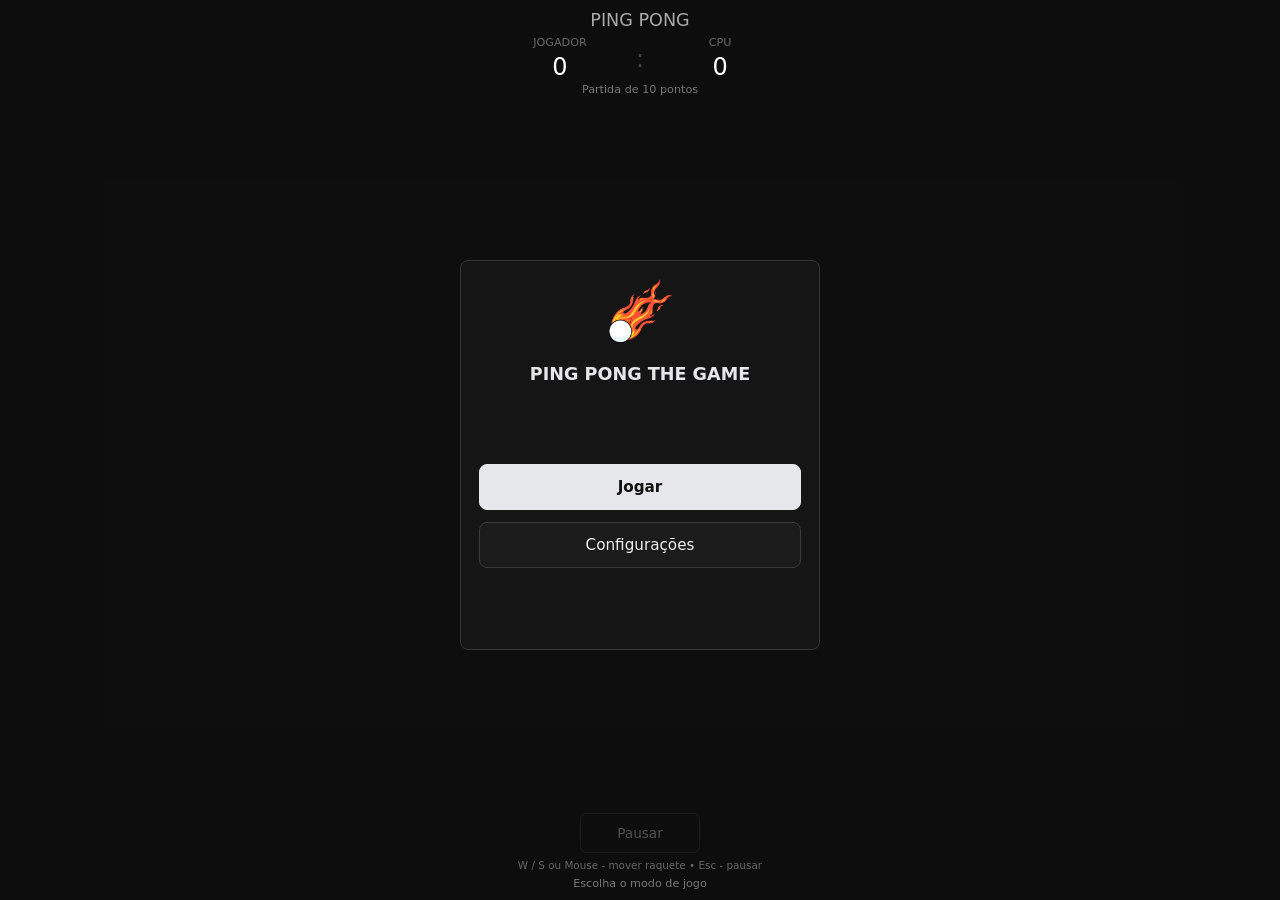
==== commit 5190b355: "feat: adiciona audio e suporte a idiomas" ====
--- a/index.html
+++ b/index.html
@@ -38,14 +38,44 @@
   <script>
     (() => {
       const frame = document.getElementById('game-frame');
+      const frameTitles = {
+        'pt-BR': { mobile: 'Ping Pong para celular', desktop: 'Ping Pong para desktop' },
+        en: { mobile: 'Ping Pong for mobile', desktop: 'Ping Pong for desktop' },
+        es: { mobile: 'Ping Pong para móvil', desktop: 'Ping Pong para escritorio' }
+      };
       const mobileUserAgent = navigator.userAgentData?.mobile === true ||
         /Android|webOS|iPhone|iPad|iPod|BlackBerry|IEMobile|Opera Mini/i.test(navigator.userAgent);
       const coarsePointer = window.matchMedia('(pointer: coarse)').matches;
       const compactScreen = Math.min(screen.width, screen.height) <= 1024;
       const useMobileVersion = mobileUserAgent || (coarsePointer && compactScreen);
 
+      const normalizeLanguage = value => {
+        if (value?.toLowerCase().startsWith('en')) return 'en';
+        if (value?.toLowerCase().startsWith('es')) return 'es';
+        return 'pt-BR';
+      };
+
+      let language = 'pt-BR';
+      try {
+        language = normalizeLanguage(window.localStorage.getItem('ping-pong-language'));
+      } catch {
+        // Portuguese remains the default when storage is unavailable.
+      }
+
+      const applyFrameLanguage = nextLanguage => {
+        language = normalizeLanguage(nextLanguage);
+        document.documentElement.lang = language;
+        frame.title = frameTitles[language][useMobileVersion ? 'mobile' : 'desktop'];
+      };
+
       frame.src = useMobileVersion ? 'ping_pong_mobile_v2.html' : 'ping_pong_desktop.html';
-      frame.title = useMobileVersion ? 'Ping Pong para celular' : 'Ping Pong para desktop';
+      applyFrameLanguage(language);
+
+      window.addEventListener('message', event => {
+        if (event.source === frame.contentWindow && event.data?.type === 'ping-pong-language') {
+          applyFrameLanguage(event.data.language);
+        }
+      });
     })();
   </script>
 </body>
